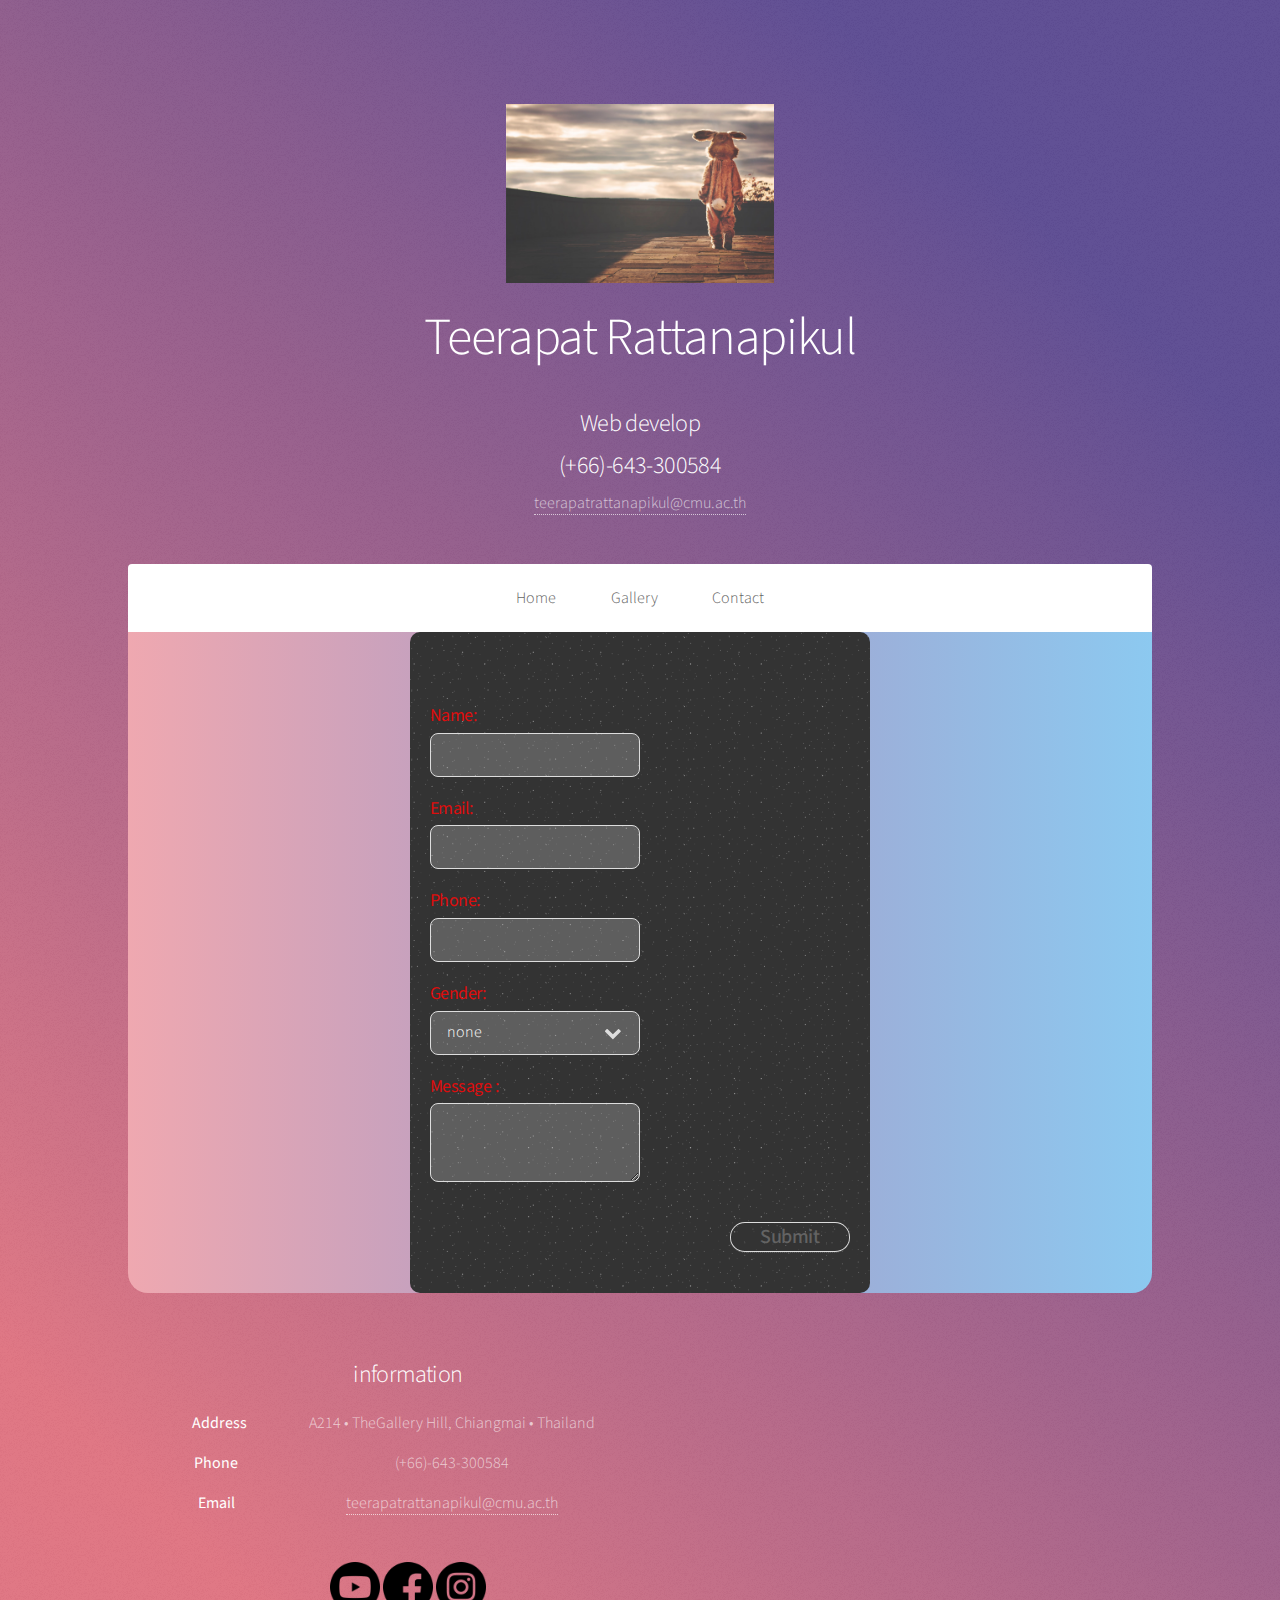
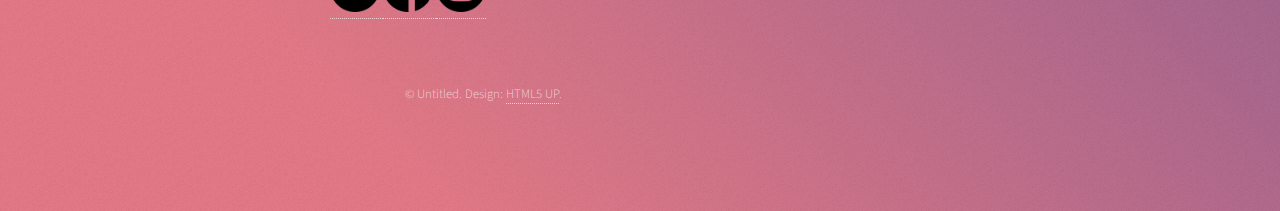
==== contact.html @ c7687464 "web css" ====
<!DOCTYPE HTML>
<!--
	Stellar by HTML5 UP
	html5up.net | @ajlkn
	Free for personal and commercial use under the CCA 3.0 license (html5up.net/license)
-->
<html>

<head>
	<title>Teerapat Rattanapikul</title>
	<meta charset="utf-8" />
	<meta name="viewport" content="width=device-width, initial-scale=1, user-scalable=no" />
	<link rel="stylesheet" href="assets/css/main.css" />
	<noscript>
		<link rel="stylesheet" href="assets/css/noscript.css" /></noscript>

</head>

<body class="is-preload">

	<!-- Wrapper -->
	<div id="wrapper">

		<!-- Header -->
		<header id="header" class="alt">
			<span class="logo"><img src="images/toon.jpg" width="30%" height="30%" alt="" /></span>
			<h1>Teerapat Rattanapikul</h1>
			<h2>Web develop</h2>
			<h2>(+66)-643-300584</h2>
			<a href="#">teerapatrattanapikul@cmu.ac.th</a>
		</header>


		<!-- Nav -->
		<nav id="nav">
			<ul>
				<li><a href="index.html">Home</a></li>
				<li><a href="gallery1.html">Gallery</a></li>
				<li><a href="contact.html">Contact</a></li>
			</ul>
		</nav>

		<!-- Main -->
		<div id="main">
			<h3>
				<form class="myform">
					<div class="formgroup">
						<label>Name: </label>
						<input type="text" id="name">
						<label>Email:</label>
						<input type="text" id="email">
						<label>Phone: </label>
						<input type="text" id="phone">
						<label>Gender: </label>
						<select id="gender">
							<option value="none">none</option>
							<option value="male">male</option>
							<option value="female">female</option>
						</select>
						<label>Message :</label>
						<textarea id="msg"></textarea>
					</div>
				</form>
				<span><a class="button" onclick="myFunction()">Submit</a></span>		
			</h3>
		</div>
		<!-- Footer -->
		<footer id="footer">
			<section>
				<h2>information</h2>
				<dl class="alt">
					<dt>Address</dt>
					<dd>A214 &bull; TheGallery Hill, Chiangmai &bull; Thailand</dd>
					<dt>Phone</dt>
					<dd>(+66)-643-300584</dd>
					<dt>Email</dt>
					<dd><a href="#">teerapatrattanapikul@cmu.ac.th</a></dd>
				</dl>
				<ul class="icons">
					<a href="https://www.youtube.com/channel/UCAECsRshHIzHVq1woI61bJw?view_as=subscriber">
						<img src="images/youtube.png" width="50" height="50">
					</a>
					<a href="https://www.facebook.com/teerapat.rattanapikun">
						<img src="images/facebook.png" width="50" height="50">
					</a>
					<a href="https://www.instagram.com/porteerpat_ss">
						<img src="images/instagram.png" width="50" height="50">
					</a>
				</ul>
			</section>
			<p class="copyright">&copy; Untitled. Design: <a href="https://html5up.net">HTML5 UP</a>.</p>
		</footer>
		<script>
				function myFunction() {
					alert('Thank you for contact us '+ document.getElementById("name").value)
				}
				</script>

	</div>

	<!-- Scripts -->
	<script src="assets/js/jquery.min.js"></script>
	<script src="assets/js/jquery.scrollex.min.js"></script>
	<script src="assets/js/jquery.scrolly.min.js"></script>
	<script src="assets/js/browser.min.js"></script>
	<script src="assets/js/breakpoints.min.js"></script>
	<script src="assets/js/util.js"></script>
	<script src="assets/js/main.js"></script>

</body>

</html>
---- assets/css/main.css ----
/* @import url(font-awesome.min.css); */
@import "https://fonts.googleapis.com/css?family=Source+Sans+Pro:300,400";

/*
	Stellar by HTML5 UP
	html5up.net | @ajlkn
	Free for personal and commercial use under the CCA 3.0 license (html5up.net/license)
*/

html, body, div, span, applet, object,
iframe, h1, h2, h3, h4, h5, h6, p, blockquote,
pre, a, abbr, acronym, address, big, cite,
code, del, dfn, em, img, ins, kbd, q, s, samp,
small, strike, strong, sub, sup, tt, var, b,
u, i, center, dl, dt, dd, ol, ul, li, fieldset,
form, label, legend, table, caption, tbody,
tfoot, thead, tr, th, td, article, aside,
canvas, details, embed, figure, figcaption,
footer, header, hgroup, menu, nav, output, ruby,
section, summary, time, mark, audio, video, {
	margin: 0;
	padding: 0;
	border: 0;
	font-size: 100%;
	font: inherit;
	vertical-align: baseline;}

article, aside, details, figcaption, figure,
footer, header, hgroup, menu, nav, section {
	display: block;}

body {
	line-height: 1;
}

ol, ul {
	list-style: none;
}

blockquote, q {
	quotes: none;
}

	blockquote:before, blockquote:after, q:before, q:after {
		content: '';
		content: none;
	}

table {
	border-collapse: collapse;
	border-spacing: 0;
}

body {
	-webkit-text-size-adjust: none;
}

mark {
	background-color: transparent;
	color: inherit;
}

input::-moz-focus-inner {
	border: 0;
	padding: 0;
}

input, select, textarea {
	-moz-appearance: none;
	-webkit-appearance: none;
	-ms-appearance: none;
	appearance: none;
}

/* Basic */

	@-ms-viewport {
		width: device-width;
	}

	body {
		-ms-overflow-style: scrollbar;
	}

	@media screen and (max-width: 480px) {

		html, body {
			min-width: 320px;
		}

	}

	html {
		box-sizing: border-box;
	}

	*, *:before, *:after {
		box-sizing: inherit;
	}

	body {
		background-color: #935d8c;
		background-image: url("images/overlay.png"), -moz-linear-gradient(45deg, #e37682 15%, #5f4d93 85%);
		background-image: url("images/overlay.png"), -webkit-linear-gradient(45deg, #e37682 15%, #5f4d93 85%);
		background-image: url("images/overlay.png"), -ms-linear-gradient(45deg, #e37682 15%, #5f4d93 85%);
		background-image: url("images/overlay.png"), linear-gradient(45deg, #e37682 15%, #5f4d93 85%);
	
	}

		body.is-preload *, body.is-preload *:before, body.is-preload *:after {
			-moz-animation: none !important;
			-webkit-animation: none !important;
			-ms-animation: none !important;
			animation: none !important;
			-moz-transition: none !important;
			-webkit-transition: none !important;
			-ms-transition: none !important;
			transition: none !important;
		}


/* click */
	#myImg {
	border-radius: 5px;
	cursor: pointer;
	transition: 0.3s;
  	}
  
  	#myImg:hover {opacity: 0.8;}
/*pop up*/
	.popup{
    margin: auto;
    text-align: center
	}	
	.show{
		display: none;
	}
	.show .overlay{	
	position: fixed; 
    padding-top: 100px;
    width: 100%;
	height: 100%;
    background: rgba(0,0,0,0.9);	
	top:0;
	left:0;
	}
	.show .img-show{
		position: fixed; /* Stay in place */
    width: 700px;
    height: 600px;
    background: #FFF;   
    top: 50%;
    left: 50%;
    transform: translate(-50%,-50%);
    overflow: hidden
	}
	.img-show span{
    position: absolute;
    top: 10px;
    right: 10px;
    z-index: 1;
	cursor: pointer;
	}
	.img-show img{
    width: 100%;
    height: 100%;
    position: absolute;
    top: 0;
    left: 0;
	}
/*End style*/

/* Type */

	body {
		background-color: #935d8c;
		color: rgba(255, 255, 255, 0.65);
	}

	body, input, select, textarea {
		font-family: "Source Sans Pro", Helvetica, sans-serif;
		font-size: 17pt;
		font-weight: 300;
		line-height: 1.65;
	}

		@media screen and (max-width: 1680px) {

			body, input, select, textarea {
				font-size: 14pt;
			}

		}

		@media screen and (max-width: 1280px) {

			body, input, select, textarea {
				font-size: 12pt;
			}

		}

		@media screen and (max-width: 360px) {

			body, input, select, textarea {
				font-size: 11pt;
			}

		}

	a {
		-moz-transition: color 0.2s ease, border-bottom 0.2s ease;
		-webkit-transition: color 0.2s ease, border-bottom 0.2s ease;
		-ms-transition: color 0.2s ease, border-bottom 0.2s ease;
		transition: color 0.2s ease, border-bottom 0.2s ease;
		text-decoration: none;
		border-bottom: dotted 1px;
		color: inherit;
	}

		a:hover {
			border-bottom-color: transparent;
		}

	strong, b {
		font-weight: 400;
	}

	em, i {
		font-style: italic;
	}

	p {
		margin: 0 0 2em 0;
	}

		p.content {
			-moz-columns: 20em 2;
			-webkit-columns: 20em 2;
			-ms-columns: 20em 2;
			columns: 20em 2;
			-moz-column-gap: 2em;
			-webkit-column-gap: 2em;
			-ms-column-gap: 2em;
			column-gap: 2em;
			text-align: justify;
		}

	h1, h2, h3, h4, h5, h6 {
		font-weight: 300;
		line-height: 1.5;
		margin: 0 0 0.7em 0;
		letter-spacing: -0.025em;
	}

		h1 a, h2 a, h3 a, h4 a, h5 a, h6 a {
			color: inherit;
			text-decoration: none;
		}

	h1 {
		font-size: 2.5em;
		line-height: 1.2;
	}

	h2 {
		font-size: 1.5em;
	}

	h3 {
		font-size: 1.25em;
	}

	h4 {
		font-size: 1.1em;
	}

	h5 {
		font-size: 0.9em;
	}

	h6 {
		font-size: 0.7em;
	}


	@media screen and (max-width: 736px) {

		h1 {
			font-size: 2em;
		}

	}

	sub {
		font-size: 0.8em;
		position: relative;
		top: 0.5em;
	}

	sup {
		font-size: 0.8em;
		position: relative;
		top: -0.5em;
	}

	blockquote {
		border-left: solid 4px;
		font-style: italic;
		margin: 0 0 2em 0;
		padding: 0.5em 0 0.5em 2em;
	}

	code {
		border-radius: 8px;
		border: solid 1px;
		font-family: "Courier New", monospace;
		font-size: 0.9em;
		margin: 0 0.25em;
		padding: 0.25em 0.65em;
	}

	pre {
		-webkit-overflow-scrolling: touch;
		font-family: "Courier New", monospace;
		font-size: 0.9em;
		margin: 0 0 2em 0;
	}

		pre code {
			display: block;
			line-height: 1.75;
			padding: 1em 1.5em;
			overflow-x: auto;
		}

	hr {
		border: 0;
		border-bottom: solid 1px;
		margin: 2em 0;
	}

		hr.major {
			margin: 3em 0;
		}

	.align-left {
		text-align: left;
	}

	.align-center {
		text-align: center;
	}

	.align-right {
		text-align: right;
	}

	input, select, textarea {
		color: #ffffff;
	}

	a:hover {
		color: #ffffff;
	}

	strong, b {
		color: #ffffff;
	}

	h1, h2, h3, h4, h5, h6 {
		color: #ffffff;
	}

	blockquote {
		border-left-color: rgba(255, 255, 255, 0.35);
	}

	code {
		background: rgba(255, 255, 255, 0.075);
		border-color: rgba(255, 255, 255, 0.35);
	}

	hr {
		border-bottom-color: rgba(255, 255, 255, 0.35);
	}

/* Row */

	.row {
		display: flex;
		flex-wrap: wrap;
		box-sizing: border-box;
		align-items: stretch;
	}

		.row > * {
			box-sizing: border-box;
		}

		.row.gtr-uniform > * > :last-child {
			margin-bottom: 0;
		}

		.row.aln-left {
			justify-content: flex-start;
		}

		.row.aln-center {
			justify-content: center;
		}

		.row.aln-right {
			justify-content: flex-end;
		}

		.row.aln-top {
			align-items: flex-start;
		}

		.row.aln-middle {
			align-items: center;
		}

		.row.aln-bottom {
			align-items: flex-end;
		}

		.row > .imp {
			order: -1;
		}

		.row > .col-1 {
			width: 8.3333333333%;
		}

		.row > .off-1 {
			margin-left: 8.3333333333%;
		}

		.row > .col-2 {
			width: 16.6666666667%;
		}

		.row > .off-2 {
			margin-left: 16.6666666667%;
		}

		.row > .col-3 {
			width: 25%;
		}

		.row > .off-3 {
			margin-left: 25%;
		}

		.row > .col-4 {
			width: 33.3333333333%;
		}

		.row > .off-4 {
			margin-left: 33.3333333333%;
		}

		.row > .col-5 {
			width: 41.6666666667%;
		}

		.row > .off-5 {
			margin-left: 41.6666666667%;
		}

		.row > .col-6 {
			width: 50%;
		}

		.row > .off-6 {
			margin-left: 50%;
		}

		.row > .col-7 {
			width: 58.3333333333%;
		}

		.row > .off-7 {
			margin-left: 58.3333333333%;
		}

		.row > .col-8 {
			width: 66.6666666667%;
		}

		.row > .off-8 {
			margin-left: 66.6666666667%;
		}

		.row > .col-9 {
			width: 75%;
		}

		.row > .off-9 {
			margin-left: 75%;
		}

		.row > .col-10 {
			width: 83.3333333333%;
		}

		.row > .off-10 {
			margin-left: 83.3333333333%;
		}

		.row > .col-11 {
			width: 91.6666666667%;
		}

		.row > .off-11 {
			margin-left: 91.6666666667%;
		}

		.row > .col-12 {
			width: 100%;
		}

		.row > .off-12 {
			margin-left: 100%;
		}

		.row.gtr-0 {
			margin-top: 0;
			margin-left: 0em;
		}

			.row.gtr-0 > * {
				padding: 0 0 0 0em;
			}

			.row.gtr-0.gtr-uniform {
				margin-top: 0em;
			}

				.row.gtr-0.gtr-uniform > * {
					padding-top: 0em;
				}

		.row.gtr-25 {
			margin-top: 0;
			margin-left: -0.375em;
		}

			.row.gtr-25 > * {
				padding: 0 0 0 0.375em;
			}

			.row.gtr-25.gtr-uniform {
				margin-top: -0.375em;
			}

				.row.gtr-25.gtr-uniform > * {
					padding-top: 0.375em;
				}

		.row.gtr-50 {
			margin-top: 0;
			margin-left: -0.75em;
		}

			.row.gtr-50 > * {
				padding: 0 0 0 0.75em;
			}

			.row.gtr-50.gtr-uniform {
				margin-top: -0.75em;
			}

				.row.gtr-50.gtr-uniform > * {
					padding-top: 0.75em;
				}

		.row {
			margin-top: 0;
			margin-left: -1.5em;
		}

			.row > * {
				padding: 0 0 0 1.5em;
			}

			.row.gtr-uniform {
				margin-top: -1.5em;
			}

				.row.gtr-uniform > * {
					padding-top: 1.5em;
				}

		.row.gtr-150 {
			margin-top: 0;
			margin-left: -2.25em;
		}

			.row.gtr-150 > * {
				padding: 0 0 0 2.25em;
			}

			.row.gtr-150.gtr-uniform {
				margin-top: -2.25em;
			}

				.row.gtr-150.gtr-uniform > * {
					padding-top: 2.25em;
				}

		.row.gtr-200 {
			margin-top: 0;
			margin-left: -3em;
		}

			.row.gtr-200 > * {
				padding: 0 0 0 3em;
			}

			.row.gtr-200.gtr-uniform {
				margin-top: -3em;
			}

				.row.gtr-200.gtr-uniform > * {
					padding-top: 3em;
				}

		@media screen and (max-width: 1680px) {

			.row {
				display: flex;
				flex-wrap: wrap;
				box-sizing: border-box;
				align-items: stretch;
			}

				.row > * {
					box-sizing: border-box;
				}

				.row.gtr-uniform > * > :last-child {
					margin-bottom: 0;
				}

				.row.aln-left {
					justify-content: flex-start;
				}

				.row.aln-center {
					justify-content: center;
				}

				.row.aln-right {
					justify-content: flex-end;
				}

				.row.aln-top {
					align-items: flex-start;
				}

				.row.aln-middle {
					align-items: center;
				}

				.row.aln-bottom {
					align-items: flex-end;
				}

				.row > .imp-xlarge {
					order: -1;
				}

				.row > .col-1-xlarge {
					width: 8.3333333333%;
				}

				.row > .off-1-xlarge {
					margin-left: 8.3333333333%;
				}

				.row > .col-2-xlarge {
					width: 16.6666666667%;
				}

				.row > .off-2-xlarge {
					margin-left: 16.6666666667%;
				}

				.row > .col-3-xlarge {
					width: 25%;
				}

				.row > .off-3-xlarge {
					margin-left: 25%;
				}

				.row > .col-4-xlarge {
					width: 33.3333333333%;
				}

				.row > .off-4-xlarge {
					margin-left: 33.3333333333%;
				}

				.row > .col-5-xlarge {
					width: 41.6666666667%;
				}

				.row > .off-5-xlarge {
					margin-left: 41.6666666667%;
				}

				.row > .col-6-xlarge {
					width: 50%;
				}

				.row > .off-6-xlarge {
					margin-left: 50%;
				}

				.row > .col-7-xlarge {
					width: 58.3333333333%;
				}

				.row > .off-7-xlarge {
					margin-left: 58.3333333333%;
				}

				.row > .col-8-xlarge {
					width: 66.6666666667%;
				}

				.row > .off-8-xlarge {
					margin-left: 66.6666666667%;
				}

				.row > .col-9-xlarge {
					width: 75%;
				}

				.row > .off-9-xlarge {
					margin-left: 75%;
				}

				.row > .col-10-xlarge {
					width: 83.3333333333%;
				}

				.row > .off-10-xlarge {
					margin-left: 83.3333333333%;
				}

				.row > .col-11-xlarge {
					width: 91.6666666667%;
				}

				.row > .off-11-xlarge {
					margin-left: 91.6666666667%;
				}

				.row > .col-12-xlarge {
					width: 100%;
				}

				.row > .off-12-xlarge {
					margin-left: 100%;
				}

				.row.gtr-0 {
					margin-top: 0;
					margin-left: 0em;
				}

					.row.gtr-0 > * {
						padding: 0 0 0 0em;
					}

					.row.gtr-0.gtr-uniform {
						margin-top: 0em;
					}

						.row.gtr-0.gtr-uniform > * {
							padding-top: 0em;
						}

				.row.gtr-25 {
					margin-top: 0;
					margin-left: -0.375em;
				}

					.row.gtr-25 > * {
						padding: 0 0 0 0.375em;
					}

					.row.gtr-25.gtr-uniform {
						margin-top: -0.375em;
					}

						.row.gtr-25.gtr-uniform > * {
							padding-top: 0.375em;
						}

				.row.gtr-50 {
					margin-top: 0;
					margin-left: -0.75em;
				}

					.row.gtr-50 > * {
						padding: 0 0 0 0.75em;
					}

					.row.gtr-50.gtr-uniform {
						margin-top: -0.75em;
					}

						.row.gtr-50.gtr-uniform > * {
							padding-top: 0.75em;
						}

				.row {
					margin-top: 0;
					margin-left: -1.5em;
				}

					.row > * {
						padding: 0 0 0 1.5em;
					}

					.row.gtr-uniform {
						margin-top: -1.5em;
					}

						.row.gtr-uniform > * {
							padding-top: 1.5em;
						}

				.row.gtr-150 {
					margin-top: 0;
					margin-left: -2.25em;
				}

					.row.gtr-150 > * {
						padding: 0 0 0 2.25em;
					}

					.row.gtr-150.gtr-uniform {
						margin-top: -2.25em;
					}

						.row.gtr-150.gtr-uniform > * {
							padding-top: 2.25em;
						}

				.row.gtr-200 {
					margin-top: 0;
					margin-left: -3em;
				}

					.row.gtr-200 > * {
						padding: 0 0 0 3em;
					}

					.row.gtr-200.gtr-uniform {
						margin-top: -3em;
					}

						.row.gtr-200.gtr-uniform > * {
							padding-top: 3em;
						}

		}

		@media screen and (max-width: 1280px) {

			.row {
				display: flex;
				flex-wrap: wrap;
				box-sizing: border-box;
				align-items: stretch;
			}

				.row > * {
					box-sizing: border-box;
				}

				.row.gtr-uniform > * > :last-child {
					margin-bottom: 0;
				}

				.row.aln-left {
					justify-content: flex-start;
				}

				.row.aln-center {
					justify-content: center;
				}

				.row.aln-right {
					justify-content: flex-end;
				}

				.row.aln-top {
					align-items: flex-start;
				}

				.row.aln-middle {
					align-items: center;
				}

				.row.aln-bottom {
					align-items: flex-end;
				}

				.row > .imp-large {
					order: -1;
				}

				.row > .col-1-large {
					width: 8.3333333333%;
				}

				.row > .off-1-large {
					margin-left: 8.3333333333%;
				}

				.row > .col-2-large {
					width: 16.6666666667%;
				}

				.row > .off-2-large {
					margin-left: 16.6666666667%;
				}

				.row > .col-3-large {
					width: 25%;
				}

				.row > .off-3-large {
					margin-left: 25%;
				}

				.row > .col-4-large {
					width: 33.3333333333%;
				}

				.row > .off-4-large {
					margin-left: 33.3333333333%;
				}

				.row > .col-5-large {
					width: 41.6666666667%;
				}

				.row > .off-5-large {
					margin-left: 41.6666666667%;
				}

				.row > .col-6-large {
					width: 50%;
				}

				.row > .off-6-large {
					margin-left: 50%;
				}

				.row > .col-7-large {
					width: 58.3333333333%;
				}

				.row > .off-7-large {
					margin-left: 58.3333333333%;
				}

				.row > .col-8-large {
					width: 66.6666666667%;
				}

				.row > .off-8-large {
					margin-left: 66.6666666667%;
				}

				.row > .col-9-large {
					width: 75%;
				}

				.row > .off-9-large {
					margin-left: 75%;
				}

				.row > .col-10-large {
					width: 83.3333333333%;
				}

				.row > .off-10-large {
					margin-left: 83.3333333333%;
				}

				.row > .col-11-large {
					width: 91.6666666667%;
				}

				.row > .off-11-large {
					margin-left: 91.6666666667%;
				}

				.row > .col-12-large {
					width: 100%;
				}

				.row > .off-12-large {
					margin-left: 100%;
				}

				.row.gtr-0 {
					margin-top: 0;
					margin-left: 0em;
				}

					.row.gtr-0 > * {
						padding: 0 0 0 0em;
					}

					.row.gtr-0.gtr-uniform {
						margin-top: 0em;
					}

						.row.gtr-0.gtr-uniform > * {
							padding-top: 0em;
						}

				.row.gtr-25 {
					margin-top: 0;
					margin-left: -0.375em;
				}

					.row.gtr-25 > * {
						padding: 0 0 0 0.375em;
					}

					.row.gtr-25.gtr-uniform {
						margin-top: -0.375em;
					}

						.row.gtr-25.gtr-uniform > * {
							padding-top: 0.375em;
						}

				.row.gtr-50 {
					margin-top: 0;
					margin-left: -0.75em;
				}

					.row.gtr-50 > * {
						padding: 0 0 0 0.75em;
					}

					.row.gtr-50.gtr-uniform {
						margin-top: -0.75em;
					}

						.row.gtr-50.gtr-uniform > * {
							padding-top: 0.75em;
						}

				.row {
					margin-top: 0;
					margin-left: -1.5em;
				}

					.row > * {
						padding: 0 0 0 1.5em;
					}

					.row.gtr-uniform {
						margin-top: -1.5em;
					}

						.row.gtr-uniform > * {
							padding-top: 1.5em;
						}

				.row.gtr-150 {
					margin-top: 0;
					margin-left: -2.25em;
				}

					.row.gtr-150 > * {
						padding: 0 0 0 2.25em;
					}

					.row.gtr-150.gtr-uniform {
						margin-top: -2.25em;
					}

						.row.gtr-150.gtr-uniform > * {
							padding-top: 2.25em;
						}

				.row.gtr-200 {
					margin-top: 0;
					margin-left: -3em;
				}

					.row.gtr-200 > * {
						padding: 0 0 0 3em;
					}

					.row.gtr-200.gtr-uniform {
						margin-top: -3em;
					}

						.row.gtr-200.gtr-uniform > * {
							padding-top: 3em;
						}

		}

		@media screen and (max-width: 980px) {

			.row {
				display: flex;
				flex-wrap: wrap;
				box-sizing: border-box;
				align-items: stretch;
			}

				.row > * {
					box-sizing: border-box;
				}

				.row.gtr-uniform > * > :last-child {
					margin-bottom: 0;
				}

				.row.aln-left {
					justify-content: flex-start;
				}

				.row.aln-center {
					justify-content: center;
				}

				.row.aln-right {
					justify-content: flex-end;
				}

				.row.aln-top {
					align-items: flex-start;
				}

				.row.aln-middle {
					align-items: center;
				}

				.row.aln-bottom {
					align-items: flex-end;
				}

				.row > .imp-medium {
					order: -1;
				}

				.row > .col-1-medium {
					width: 8.3333333333%;
				}

				.row > .off-1-medium {
					margin-left: 8.3333333333%;
				}

				.row > .col-2-medium {
					width: 16.6666666667%;
				}

				.row > .off-2-medium {
					margin-left: 16.6666666667%;
				}

				.row > .col-3-medium {
					width: 25%;
				}

				.row > .off-3-medium {
					margin-left: 25%;
				}

				.row > .col-4-medium {
					width: 33.3333333333%;
				}

				.row > .off-4-medium {
					margin-left: 33.3333333333%;
				}

				.row > .col-5-medium {
					width: 41.6666666667%;
				}

				.row > .off-5-medium {
					margin-left: 41.6666666667%;
				}

				.row > .col-6-medium {
					width: 50%;
				}

				.row > .off-6-medium {
					margin-left: 50%;
				}

				.row > .col-7-medium {
					width: 58.3333333333%;
				}

				.row > .off-7-medium {
					margin-left: 58.3333333333%;
				}

				.row > .col-8-medium {
					width: 66.6666666667%;
				}

				.row > .off-8-medium {
					margin-left: 66.6666666667%;
				}

				.row > .col-9-medium {
					width: 75%;
				}

				.row > .off-9-medium {
					margin-left: 75%;
				}

				.row > .col-10-medium {
					width: 83.3333333333%;
				}

				.row > .off-10-medium {
					margin-left: 83.3333333333%;
				}

				.row > .col-11-medium {
					width: 91.6666666667%;
				}

				.row > .off-11-medium {
					margin-left: 91.6666666667%;
				}

				.row > .col-12-medium {
					width: 100%;
				}

				.row > .off-12-medium {
					margin-left: 100%;
				}

				.row.gtr-0 {
					margin-top: 0;
					margin-left: 0em;
				}

					.row.gtr-0 > * {
						padding: 0 0 0 0em;
					}

					.row.gtr-0.gtr-uniform {
						margin-top: 0em;
					}

						.row.gtr-0.gtr-uniform > * {
							padding-top: 0em;
						}

				.row.gtr-25 {
					margin-top: 0;
					margin-left: -0.375em;
				}

					.row.gtr-25 > * {
						padding: 0 0 0 0.375em;
					}

					.row.gtr-25.gtr-uniform {
						margin-top: -0.375em;
					}

						.row.gtr-25.gtr-uniform > * {
							padding-top: 0.375em;
						}

				.row.gtr-50 {
					margin-top: 0;
					margin-left: -0.75em;
				}

					.row.gtr-50 > * {
						padding: 0 0 0 0.75em;
					}

					.row.gtr-50.gtr-uniform {
						margin-top: -0.75em;
					}

						.row.gtr-50.gtr-uniform > * {
							padding-top: 0.75em;
						}

				.row {
					margin-top: 0;
					margin-left: -1.5em;
				}

					.row > * {
						padding: 0 0 0 1.5em;
					}

					.row.gtr-uniform {
						margin-top: -1.5em;
					}

						.row.gtr-uniform > * {
							padding-top: 1.5em;
						}

				.row.gtr-150 {
					margin-top: 0;
					margin-left: -2.25em;
				}

					.row.gtr-150 > * {
						padding: 0 0 0 2.25em;
					}

					.row.gtr-150.gtr-uniform {
						margin-top: -2.25em;
					}

						.row.gtr-150.gtr-uniform > * {
							padding-top: 2.25em;
						}

				.row.gtr-200 {
					margin-top: 0;
					margin-left: -3em;
				}

					.row.gtr-200 > * {
						padding: 0 0 0 3em;
					}

					.row.gtr-200.gtr-uniform {
						margin-top: -3em;
					}

						.row.gtr-200.gtr-uniform > * {
							padding-top: 3em;
						}

		}

		@media screen and (max-width: 736px) {

			.row {
				display: flex;
				flex-wrap: wrap;
				box-sizing: border-box;
				align-items: stretch;
			}

				.row > * {
					box-sizing: border-box;
				}

				.row.gtr-uniform > * > :last-child {
					margin-bottom: 0;
				}

				.row.aln-left {
					justify-content: flex-start;
				}

				.row.aln-center {
					justify-content: center;
				}

				.row.aln-right {
					justify-content: flex-end;
				}

				.row.aln-top {
					align-items: flex-start;
				}

				.row.aln-middle {
					align-items: center;
				}

				.row.aln-bottom {
					align-items: flex-end;
				}

				.row > .imp-small {
					order: -1;
				}

				.row > .col-1-small {
					width: 8.3333333333%;
				}

				.row > .off-1-small {
					margin-left: 8.3333333333%;
				}

				.row > .col-2-small {
					width: 16.6666666667%;
				}

				.row > .off-2-small {
					margin-left: 16.6666666667%;
				}

				.row > .col-3-small {
					width: 25%;
				}

				.row > .off-3-small {
					margin-left: 25%;
				}

				.row > .col-4-small {
					width: 33.3333333333%;
				}

				.row > .off-4-small {
					margin-left: 33.3333333333%;
				}

				.row > .col-5-small {
					width: 41.6666666667%;
				}

				.row > .off-5-small {
					margin-left: 41.6666666667%;
				}

				.row > .col-6-small {
					width: 50%;
				}

				.row > .off-6-small {
					margin-left: 50%;
				}

				.row > .col-7-small {
					width: 58.3333333333%;
				}

				.row > .off-7-small {
					margin-left: 58.3333333333%;
				}

				.row > .col-8-small {
					width: 66.6666666667%;
				}

				.row > .off-8-small {
					margin-left: 66.6666666667%;
				}

				.row > .col-9-small {
					width: 75%;
				}

				.row > .off-9-small {
					margin-left: 75%;
				}

				.row > .col-10-small {
					width: 83.3333333333%;
				}

				.row > .off-10-small {
					margin-left: 83.3333333333%;
				}

				.row > .col-11-small {
					width: 91.6666666667%;
				}

				.row > .off-11-small {
					margin-left: 91.6666666667%;
				}

				.row > .col-12-small {
					width: 100%;
				}

				.row > .off-12-small {
					margin-left: 100%;
				}

				.row.gtr-0 {
					margin-top: 0;
					margin-left: 0em;
				}

					.row.gtr-0 > * {
						padding: 0 0 0 0em;
					}

					.row.gtr-0.gtr-uniform {
						margin-top: 0em;
					}

						.row.gtr-0.gtr-uniform > * {
							padding-top: 0em;
						}

				.row.gtr-25 {
					margin-top: 0;
					margin-left: -0.25em;
				}

					.row.gtr-25 > * {
						padding: 0 0 0 0.25em;
					}

					.row.gtr-25.gtr-uniform {
						margin-top: -0.25em;
					}

						.row.gtr-25.gtr-uniform > * {
							padding-top: 0.25em;
						}

				.row.gtr-50 {
					margin-top: 0;
					margin-left: -0.5em;
				}

					.row.gtr-50 > * {
						padding: 0 0 0 0.5em;
					}

					.row.gtr-50.gtr-uniform {
						margin-top: -0.5em;
					}

						.row.gtr-50.gtr-uniform > * {
							padding-top: 0.5em;
						}

				.row {
					margin-top: 0;
					margin-left: -1em;
				}

					.row > * {
						padding: 0 0 0 1em;
					}

					.row.gtr-uniform {
						margin-top: -1em;
					}

						.row.gtr-uniform > * {
							padding-top: 1em;
						}

				.row.gtr-150 {
					margin-top: 0;
					margin-left: -1.5em;
				}

					.row.gtr-150 > * {
						padding: 0 0 0 1.5em;
					}

					.row.gtr-150.gtr-uniform {
						margin-top: -1.5em;
					}

						.row.gtr-150.gtr-uniform > * {
							padding-top: 1.5em;
						}

				.row.gtr-200 {
					margin-top: 0;
					margin-left: -2em;
				}

					.row.gtr-200 > * {
						padding: 0 0 0 2em;
					}

					.row.gtr-200.gtr-uniform {
						margin-top: -2em;
					}

						.row.gtr-200.gtr-uniform > * {
							padding-top: 2em;
						}

		}

		@media screen and (max-width: 480px) {

			.row {
				display: flex;
				flex-wrap: wrap;
				box-sizing: border-box;
				align-items: stretch;
			}

				.row > * {
					box-sizing: border-box;
				}

				.row.gtr-uniform > * > :last-child {
					margin-bottom: 0;
				}

				.row.aln-left {
					justify-content: flex-start;
				}

				.row.aln-center {
					justify-content: center;
				}

				.row.aln-right {
					justify-content: flex-end;
				}

				.row.aln-top {
					align-items: flex-start;
				}

				.row.aln-middle {
					align-items: center;
				}

				.row.aln-bottom {
					align-items: flex-end;
				}

				.row > .imp-xsmall {
					order: -1;
				}

				.row > .col-1-xsmall {
					width: 8.3333333333%;
				}

				.row > .off-1-xsmall {
					margin-left: 8.3333333333%;
				}

				.row > .col-2-xsmall {
					width: 16.6666666667%;
				}

				.row > .off-2-xsmall {
					margin-left: 16.6666666667%;
				}

				.row > .col-3-xsmall {
					width: 25%;
				}

				.row > .off-3-xsmall {
					margin-left: 25%;
				}

				.row > .col-4-xsmall {
					width: 33.3333333333%;
				}

				.row > .off-4-xsmall {
					margin-left: 33.3333333333%;
				}

				.row > .col-5-xsmall {
					width: 41.6666666667%;
				}

				.row > .off-5-xsmall {
					margin-left: 41.6666666667%;
				}

				.row > .col-6-xsmall {
					width: 50%;
				}

				.row > .off-6-xsmall {
					margin-left: 50%;
				}

				.row > .col-7-xsmall {
					width: 58.3333333333%;
				}

				.row > .off-7-xsmall {
					margin-left: 58.3333333333%;
				}

				.row > .col-8-xsmall {
					width: 66.6666666667%;
				}

				.row > .off-8-xsmall {
					margin-left: 66.6666666667%;
				}

				.row > .col-9-xsmall {
					width: 75%;
				}

				.row > .off-9-xsmall {
					margin-left: 75%;
				}

				.row > .col-10-xsmall {
					width: 83.3333333333%;
				}

				.row > .off-10-xsmall {
					margin-left: 83.3333333333%;
				}

				.row > .col-11-xsmall {
					width: 91.6666666667%;
				}

				.row > .off-11-xsmall {
					margin-left: 91.6666666667%;
				}

				.row > .col-12-xsmall {
					width: 100%;
				}

				.row > .off-12-xsmall {
					margin-left: 100%;
				}

				.row.gtr-0 {
					margin-top: 0;
					margin-left: 0em;
				}

					.row.gtr-0 > * {
						padding: 0 0 0 0em;
					}

					.row.gtr-0.gtr-uniform {
						margin-top: 0em;
					}

						.row.gtr-0.gtr-uniform > * {
							padding-top: 0em;
						}

				.row.gtr-25 {
					margin-top: 0;
					margin-left: -0.3125em;
				}

					.row.gtr-25 > * {
						padding: 0 0 0 0.3125em;
					}

					.row.gtr-25.gtr-uniform {
						margin-top: -0.3125em;
					}

						.row.gtr-25.gtr-uniform > * {
							padding-top: 0.3125em;
						}

				.row.gtr-50 {
					margin-top: 0;
					margin-left: -0.625em;
				}

					.row.gtr-50 > * {
						padding: 0 0 0 0.625em;
					}

					.row.gtr-50.gtr-uniform {
						margin-top: -0.625em;
					}

						.row.gtr-50.gtr-uniform > * {
							padding-top: 0.625em;
						}

				.row {
					margin-top: 0;
					margin-left: -1.25em;
				}

					.row > * {
						padding: 0 0 0 1.25em;
					}

					.row.gtr-uniform {
						margin-top: -1.25em;
					}

						.row.gtr-uniform > * {
							padding-top: 1.25em;
						}

				.row.gtr-150 {
					margin-top: 0;
					margin-left: -1.875em;
				}

					.row.gtr-150 > * {
						padding: 0 0 0 1.875em;
					}

					.row.gtr-150.gtr-uniform {
						margin-top: -1.875em;
					}

						.row.gtr-150.gtr-uniform > * {
							padding-top: 1.875em;
						}

				.row.gtr-200 {
					margin-top: 0;
					margin-left: -2.5em;
				}

					.row.gtr-200 > * {
						padding: 0 0 0 2.5em;
					}

					.row.gtr-200.gtr-uniform {
						margin-top: -2.5em;
					}

						.row.gtr-200.gtr-uniform > * {
							padding-top: 2.5em;
						}

		}

/* Box */

	.box {
		border-radius: 8px;
		border: solid;
		margin-bottom: 2em;
		padding: 1.5em;
	}

		.box > :last-child,
		.box > :last-child > :last-child,
		.box > :last-child > :last-child > :last-child {
			margin-bottom: 0;
		}

		.box.alt {
			border: 0;
			border-radius: 0;
			padding: 0;
		}

	.box {
		border-color: rgba(255, 255, 255, 0.35);
	}

/* Button */

	input[type="submit"],
	input[type="reset"],
	input[type="button"],
	button,
	.button {
		-moz-appearance: none;
		-webkit-appearance: none;
		-ms-appearance: none;
		appearance: none;
		-moz-transition: background-color 0.2s ease-in-out, color 0.2s ease-in-out;
		-webkit-transition: background-color 0.2s ease-in-out, color 0.2s ease-in-out;
		-ms-transition: background-color 0.2s ease-in-out, color 0.2s ease-in-out;
		transition: background-color 0.2s ease-in-out, color 0.2s ease-in-out;
		border-radius: 15px;
		cursor: pointer;
		display: inline-block;
		font-weight: 500;
		height: auto;
		line-height: auto;
		min-width: 6em;
		padding: auto;
		text-align: center;
		text-decoration: none;
		white-space: nowrap;
		margin-left:320px;
		margin-bottom: 40px;
	}


		input[type="submit"].icon,
		input[type="reset"].icon,
		input[type="button"].icon,
		button.icon,
		.button.icon {
			padding-left: 1.35em;
		}

			input[type="submit"].icon:before,
			input[type="reset"].icon:before,
			input[type="button"].icon:before,
			button.icon:before,
			.button.icon:before {
				margin-right: 0.5em;
			}

		input[type="submit"].fit,
		input[type="reset"].fit,
		input[type="button"].fit,
		button.fit,
		.button.fit {
			width: 100%;
		}

		input[type="submit"].small,
		input[type="reset"].small,
		input[type="button"].small,
		button.small,
		.button.small {
			font-size: 0.8em;
		}

		input[type="submit"].large,
		input[type="reset"].large,
		input[type="button"].large,
		button.large,
		.button.large {
			font-size: 1.35em;
		}

		input[type="submit"].disabled, input[type="submit"]:disabled,
		input[type="reset"].disabled,
		input[type="reset"]:disabled,
		input[type="button"].disabled,
		input[type="button"]:disabled,
		button.disabled,
		button:disabled,
		.button.disabled,
		.button:disabled {
			pointer-events: none;
			opacity: 0.25;
		}

		@media screen and (max-width: 736px) {

			input[type="submit"],
			input[type="reset"],
			input[type="button"],
			button,
			.button {
				min-width: 0;
			}

		}

	input[type="submit"],
	input[type="reset"],
	input[type="button"],
	button,
	.button {
		background-color: transparent;
		box-shadow: inset 0 0 0 1px rgba(255, 255, 255, 0.35);
		color: #ffffff !important;
	}

		input[type="submit"]:hover,
		input[type="reset"]:hover,
		input[type="button"]:hover,
		button:hover,
		.button:hover {
			background-color: rgba(255, 255, 255, 0.075);
		}

		input[type="submit"]:active,
		input[type="reset"]:active,
		input[type="button"]:active,
		button:active,
		.button:active {
			background-color: rgba(255, 255, 255, 0.2);
		}

		input[type="submit"].icon:before,
		input[type="reset"].icon:before,
		input[type="button"].icon:before,
		button.icon:before,
		.button.icon:before {
			color: rgba(255, 255, 255, 0.5);
		}

		input[type="submit"].primary,
		input[type="reset"].primary,
		input[type="button"].primary,
		button.primary,
		.button.primary {
			background-color: #8cc9f0;
			color: #ffffff !important;
			box-shadow: none;
		}

			input[type="submit"].primary:hover,
			input[type="reset"].primary:hover,
			input[type="button"].primary:hover,
			button.primary:hover,
			.button.primary:hover {
				background-color: #9acff2;
			}

			input[type="submit"].primary:active,
			input[type="reset"].primary:active,
			input[type="button"].primary:active,
			button.primary:active,
			.button.primary:active {
				background-color: #7ec3ee;
			}

			input[type="submit"].primary.icon:before,
			input[type="reset"].primary.icon:before,
			input[type="button"].primary.icon:before,
			button.primary.icon:before,
			.button.primary.icon:before {
				color: #ffffff !important;
			}

/* Form */

	form {
		margin:20px;
	}

	.myform{
		padding-bottom: 20px;		
		
	}

	.myform .formgroup{	
		
	}

	label {
		display: block;
		font-size: 0.9em;
		font-weight: 400;
		margin: 0 0 0.2em 0;
		margin-top:1em;
	}

	input[type="text"],
	input[type="password"],
	input[type="email"],
	select,
	textarea {
		-moz-appearance: none;
		-webkit-appearance: none;
		-ms-appearance: none;
		appearance: none;
		border-radius: 8px;
		border: solid 1px;
		color: rgb(226, 104, 120);
		display: block;
		outline: 0;
		padding: 0 1em;
		text-decoration: none;
		width: 50%;
	}

		input[type="text"]:invalid,
		input[type="password"]:invalid,
		input[type="email"]:invalid,
		select:invalid,
		textarea:invalid {
			box-shadow: none;		
		}

	select {
		background-size: 1.25rem;
		background-repeat: no-repeat;
		background-position: calc(100% - 1rem) center;
		height: 2.75em;
		padding-right: 2.75em;
		text-overflow: ellipsis;
	}

		select:focus::-ms-value {
			background-color: transparent;
		}

		select::-ms-expand {
			display: none;
		}

	input[type="text"],
	input[type="password"],
	input[type="email"],
	select {
		height: 2.75em;
	}

	textarea {
		padding: 0.75em 1em;
	}

	input[type="checkbox"],
	input[type="radio"] {
		-moz-appearance: none;
		-webkit-appearance: none;
		-ms-appearance: none;
		appearance: none;
		display: block;
		float: left;
		margin-right: -2em;
		opacity: 0;
		width: 1em;
		z-index: -1;
	}

		input[type="checkbox"] + label,
		input[type="radio"] + label {
			text-decoration: none;
			cursor: pointer;
			display: inline-block;
			font-size: 1em;
			font-weight: 300;
			padding-left: 2.4em;
			padding-right: 0.75em;
			position: relative;
		}

			input[type="checkbox"] + label:before,
			input[type="radio"] + label:before {
				-moz-osx-font-smoothing: grayscale;
				-webkit-font-smoothing: antialiased;
				font-family: FontAwesome;
				font-style: normal;
				font-weight: normal;
				text-transform: none !important;
			}

			input[type="checkbox"] + label:before,
			input[type="radio"] + label:before {
				border-radius: 8px;
				border: solid 1px;
				content: '';
				display: inline-block;
				height: 1.65em;
				left: 0;
				line-height: 1.58125em;
				position: absolute;
				text-align: center;
				top: 0;
				width: 1.65em;
			}

		input[type="checkbox"]:checked + label:before,
		input[type="radio"]:checked + label:before {
			content: '\f00c';
		}

	input[type="checkbox"] + label:before {
		background-color: blue;
		border-radius: 8px;
	}

	input[type="radio"] + label:before {
		border-radius: 100%;
	}

	::-webkit-input-placeholder {
		opacity: 1.0;
	}

	:-moz-placeholder {
		opacity: 1.0;
	}

	::-moz-placeholder {
		opacity: 1.0;
	}

	:-ms-input-placeholder {
		opacity: 1.0;
	}

	label {
		color: #ffffff;
	}

	input[type="text"],
	input[type="password"],
	input[type="email"],
	select,
	textarea {
		background-color: rgba(255, 255, 255, 0.075);
		border-color: rgba(255, 255, 255, 0.35);
	}

		input[type="text"]:focus,
		input[type="password"]:focus,
		input[type="email"]:focus,
		select:focus,
		textarea:focus {
			border-color: #8cc9f0;
			box-shadow: 0 0 0 1px #8cc9f0;
		}

	select {
		background-image: url("data:image/svg+xml;charset=utf8,%3Csvg xmlns='http://www.w3.org/2000/svg' width='40' height='40' preserveAspectRatio='none' viewBox='0 0 40 40'%3E%3Cpath d='M9.4,12.3l10.4,10.4l10.4-10.4c0.2-0.2,0.5-0.4,0.9-0.4c0.3,0,0.6,0.1,0.9,0.4l3.3,3.3c0.2,0.2,0.4,0.5,0.4,0.9 c0,0.4-0.1,0.6-0.4,0.9L20.7,31.9c-0.2,0.2-0.5,0.4-0.9,0.4c-0.3,0-0.6-0.1-0.9-0.4L4.3,17.3c-0.2-0.2-0.4-0.5-0.4-0.9 c0-0.4,0.1-0.6,0.4-0.9l3.3-3.3c0.2-0.2,0.5-0.4,0.9-0.4S9.1,12.1,9.4,12.3z' fill='rgba(255, 255, 255, 0.35)' /%3E%3C/svg%3E");
	}

		select option {
			color: #ffffff;
			background: #935d8c;
		}

	input[type="checkbox"] + label,
	input[type="radio"] + label {
		color: rgba(255, 255, 255, 0.65);
	}

		input[type="checkbox"] + label:before,
		input[type="radio"] + label:before {
			background: rgba(255, 255, 255, 0.075);
			border-color: rgba(255, 255, 255, 0.35);
		}

	input[type="checkbox"]:checked + label:before,
	input[type="radio"]:checked + label:before {
		background-color: #ffffff;
		border-color: #ffffff;
		color: #935d8c;
	}

	input[type="checkbox"]:focus + label:before,
	input[type="radio"]:focus + label:before {
		border-color: #8cc9f0;
		box-shadow: 0 0 0 1px #8cc9f0;
	}

	::-webkit-input-placeholder {
		color: rgba(255, 255, 255, 0.5) !important;
	}

	:-moz-placeholder {
		color: rgba(255, 255, 255, 0.5) !important;
	}

	::-moz-placeholder {
		color: rgba(255, 255, 255, 0.5) !important;
	}

	:-ms-input-placeholder {
		color: rgba(255, 255, 255, 0.5) !important;
	}

	.formerize-placeholder {
		color: rgba(255, 255, 255, 0.5) !important;
	}

/* Icon */

	.icon {
		text-decoration: none;
		-moz-transition: background-color 0.2s ease-in-out, color 0.2s ease-in-out;
		-webkit-transition: background-color 0.2s ease-in-out, color 0.2s ease-in-out;
		-ms-transition: background-color 0.2s ease-in-out, color 0.2s ease-in-out;
		transition: background-color 0.2s ease-in-out, color 0.2s ease-in-out;
		border-bottom: none;
		position: relative;
	}

		.icon:before {
			-moz-osx-font-smoothing: grayscale;
			-webkit-font-smoothing: antialiased;
			font-family: FontAwesome;
			font-style: normal;
			font-weight: normal;
			text-transform: none !important;
		}

		.icon > .label {
			display: none;
		}

		.icon.major {
			border: solid 1px;
			display: inline-block;
			border-radius: 100%;
			padding: 0.65em;
			margin: 0 0 2em 0;
			cursor: default;
		}

			.icon.major:before {
				display: inline-block;
				font-size: 6.25rem;
				width: 2.25em;
				height: 2.25em;
				line-height: 2.2em;
				border-radius: 100%;
				border: solid 1px;
				text-align: center;
			}

		.icon.alt {
			display: inline-block;
			border: solid 1px;
			border-radius: 100%;
		}

			.icon.alt:before {
				display: block;
				font-size: 1.25em;
				width: 2em;
				height: 2em;
				text-align: center;
				line-height: 2em;
			}

		.icon.style1 {
			color: #efa8b0;
		}

		.icon.style2 {
			color: #c79cc8;
		}

		.icon.style3 {
			color: #a89cc8;
		}

		.icon.style4 {
			color: #9bb2e1;
		}

		.icon.style5 {
			color: #8cc9f0;
		}

		@media screen and (max-width: 1680px) {

			.icon.major:before {
				font-size: 5.5rem;
			}

		}

		@media screen and (max-width: 1280px) {

			.icon.major:before {
				font-size: 4.75rem;
			}

		}

		@media screen and (max-width: 736px) {

			.icon.major {
				margin: 0 0 1.5em 0;
				padding: 0.35em;
			}

				.icon.major:before {
					font-size: 3.5rem;
				}

		}

	.icon.major {
		border-color: rgba(255, 255, 255, 0.35);
	}

		.icon.major:before {
			border-color: rgba(255, 255, 255, 0.35);
		}

	.icon.alt {
		border-color: rgba(255, 255, 255, 0.35);
		color: #ffffff;
	}

		.icon.alt:hover {
			background-color: rgba(255, 255, 255, 0.075);
		}

		.icon.alt:active {
			background-color: rgba(255, 255, 255, 0.2);
		}

/* Image */

	.image {
		border-radius: 8px;
		border: 0;
		display: inline-block;
		position: relative;
	}

		.image img {
			border-radius: 8px;
			display: block;
		}

		.image.left, .image.right {
			max-width: 40%;
		}

			.image.left img, .image.right img {
				width: 100%;
			}

		.image.left {
			float: left;
			margin: 0 1.5em 1em 0;
			top: 0.25em;
		}

		.image.right {
			float: right;
			margin: 0 0 1em 1.5em;
			top: 0.25em;
		}

		.image.fit {
			display: block;
			margin: 0 0 2em 0;
			width: 100%;
		}

			.image.fit img {
				width: 100%;
			}

		.image.main {
			display: block;
			margin: 0 0 3em 0;
			width: 100%;
		}

			.image.main img {
				width: 100%;
			}

/* List */

	ol {
		list-style: decimal;
		margin: 0 0 2em 0;
		padding-left: 1.25em;
	}

		ol li {
			padding-left: 0.25em;
		}

	ul {
		list-style: disc;
		margin: 0 0 2em 0;
		padding-left: 1em;
	}

		ul li {
			padding-left: 0.5em;
		}

		ul.alt {
			list-style: none;
			padding-left: 0;
		}

			ul.alt li {
				border-top: solid 1px;
				padding: 0.5em 0;
			}

				ul.alt li:first-child {
					border-top: 0;
					padding-top: 0;
				}

	dl {
		margin: 0 0 2em 0;
	}

		dl dt {
			display: block;
			font-weight: 400;
			margin: 0 0 1em 0;
		}

		dl dd {
			margin-left: 2em;
		}

		dl.alt dt {
			display: block;
			width: 3em;
			margin: 0;
			clear: left;
			float: left;
		}

		dl.alt dd {
			margin: 0 0 0.85em 5.5em;
		}

		dl.alt:after {
			content: '';
			display: block;
			clear: both;
		}

	ul.alt li {
		border-top-color: rgba(255, 255, 255, 0.35);
	}

	dl dt {
		color: #ffffff;
	}

/* Actions */

	ul.actions {
		display: -moz-flex;
		display: -webkit-flex;
		display: -ms-flex;
		display: flex;
		cursor: default;
		list-style: none;
		margin-left: -1em;
		padding-left: 0;
	}

		ul.actions li {
			padding: 0 0 0 1em;
			vertical-align: middle;
		}

		ul.actions.special {
			-moz-justify-content: center;
			-webkit-justify-content: center;
			-ms-justify-content: center;
			justify-content: center;
			width: 100%;
			margin-left: 0;
		}

			ul.actions.special li:first-child {
				padding-left: 0;
			}

		ul.actions.stacked {
			-moz-flex-direction: column;
			-webkit-flex-direction: column;
			-ms-flex-direction: column;
			flex-direction: column;
			margin-left: 0;
		}

			ul.actions.stacked li {
				padding: 1.3em 0 0 0;
			}

				ul.actions.stacked li:first-child {
					padding-top: 0;
				}

		ul.actions.fit {
			width: calc(100% + 1em);
		}

			ul.actions.fit li {
				-moz-flex-grow: 1;
				-webkit-flex-grow: 1;
				-ms-flex-grow: 1;
				flex-grow: 1;
				-moz-flex-shrink: 1;
				-webkit-flex-shrink: 1;
				-ms-flex-shrink: 1;
				flex-shrink: 1;
				width: 100%;
			}

				ul.actions.fit li > * {
					width: 100%;
				}

			ul.actions.fit.stacked {
				width: 100%;
			}

		@media screen and (max-width: 480px) {

			ul.actions:not(.fixed) {
				-moz-flex-direction: column;
				-webkit-flex-direction: column;
				-ms-flex-direction: column;
				flex-direction: column;
				margin-left: 0;
				width: 100% !important;
			}

				ul.actions:not(.fixed) li {
					-moz-flex-grow: 1;
					-webkit-flex-grow: 1;
					-ms-flex-grow: 1;
					flex-grow: 1;
					-moz-flex-shrink: 1;
					-webkit-flex-shrink: 1;
					-ms-flex-shrink: 1;
					flex-shrink: 1;
					padding: 1em 0 0 0;
					text-align: center;
					width: 100%;
				}

					ul.actions:not(.fixed) li > * {
						width: 100%;
					}

					ul.actions:not(.fixed) li:first-child {
						padding-top: 0;
					}

					ul.actions:not(.fixed) li input[type="submit"],
					ul.actions:not(.fixed) li input[type="reset"],
					ul.actions:not(.fixed) li input[type="button"],
					ul.actions:not(.fixed) li button,
					ul.actions:not(.fixed) li .button {
						width: 100%;
					}

						ul.actions:not(.fixed) li input[type="submit"].icon:before,
						ul.actions:not(.fixed) li input[type="reset"].icon:before,
						ul.actions:not(.fixed) li input[type="button"].icon:before,
						ul.actions:not(.fixed) li button.icon:before,
						ul.actions:not(.fixed) li .button.icon:before {
							margin-left: -0.5rem;
						}

		}

/* Icons */

	ul.icons {
		cursor: default;
		list-style: none;
		padding-left: 0;
	}

		ul.icons li {
			display: inline-block;
			padding: 0 0.65em 0 0;
		}

			ul.icons li:last-child {
				padding-right: 0 !important;
			}

/* Section/Article */

	section.special, article.special {
		text-align: center;
	}

	header.major {

	}

		header.major h2 {
			font-size: 2em;
		}

			header.major h2:after {
				display: block;
				content: '';
				width: 3.25em;
				height: 2px;
				margin: 0.7em 0 1em 0;
				border-radius: 2px;
			}

				section.special header.major h2:after, article.special header.major h2:after {
					margin-left: auto;
					margin-right: auto;
				}

		header.major p {
			font-size: 1.25em;
			letter-spacing: -0.025em;
		}

		header.major.special {
			text-align: center;
		}

			header.major.special h2:after {
				margin-left: auto;
				margin-right: auto;
			}

	footer.major {
		margin-top: 3em;
	}

	@media screen and (max-width: 736px) {

		header.major {
			margin-bottom: 0;
		}

			header.major h2 {
				font-size: 1.5em;
			}

			header.major p {
				font-size: 1em;
				letter-spacing: 0;
			}

				header.major p br {
					display: none;
				}

		footer.major {
			margin-top: 0;
		}

	}

	header.major h2:after {
		background-color: rgba(255, 255, 255, 0.35);
	}

	.center {
		margin: auto;
		width: 100%;
		padding: 10px;
		word-spacing: 10em;
		
	}

/* Table */

	.table-wrapper {
		-webkit-overflow-scrolling: touch;
		overflow-x: auto;
	}

	table {
		margin: 0 ;
		width: 100%;
	}
	
	#t1{
		text-align: center;	
	}
    
		table tbody tr {
			border: solid 1px;
			border-left: 0;
			border-right: 0;		
		}

		table td {
			padding: 0.75em 0.75em;
		}
		
		table th {
			font-size: 0.9em;
			font-weight: 400;
			padding: 0 0.75em 0.75em 0.75em;
			text-align: left;
		}

		table thead {
			border-bottom: solid 2px;
		}

		table tfoot {
			border-top: solid 2px;
		}

		table.alt {
			border-collapse: separate;
		}

			table.alt tbody tr td {
				border: solid 1px;
				border-left-width: 0;
				border-top-width: 0;
			}

				table.alt tbody tr td:first-child {
					border-left-width: 1px;
				}

			table.alt tbody tr:first-child td {
				border-top-width: 1px;
			}

			table.alt thead {
				border-bottom: 0;
			}

			table.alt tfoot {
				border-top: 0;
			}
			
	table tbody tr {
		border-color: rgba(255, 255, 255, 0.35);
		
	}

		table tbody tr:nth-child(2n + 1) {
			background-color: rgba(255, 255, 255, 0.075);
		}

	table th {
		color: #ffffff;
	}

	table thead {
		border-bottom-color: rgba(255, 255, 255, 0.35);
	}

	table tfoot {
		border-top-color: rgba(255, 255, 255, 0.35);
	}

	table.alt tbody tr td {
		border-color: rgba(255, 255, 255, 0.35);
	}

/* Features */

	.features {
		display: -moz-flex;
		display: -webkit-flex;
		display: -ms-flex;
		display: flex;
		-moz-flex-wrap: wrap;
		-webkit-flex-wrap: wrap;
		-ms-flex-wrap: wrap;
		flex-wrap: wrap;
		-moz-justify-content: center;
		-webkit-justify-content: center;
		-ms-justify-content: center;
		justify-content: center;
		width: calc(100% + 2em);
		margin: 0 0 3em -2em;
		padding: 0;
		list-style: none;
	}

		.features li {
			width: calc(33.3333333333% - 2em);
			margin-left: 2em;
			margin-top: 3em;
			padding: 0;
		}

			.features li:nth-child(1), .features li:nth-child(2), .features li:nth-child(3) {
				margin-top: 0;
			}

			.features li > :last-child {
				margin-bottom: 0;
			}

		@media screen and (max-width: 980px) {

			.features li {
				width: calc(50% - 2em);
			}

				.features li:nth-child(3) {
					margin-top: 3em;
				}

		}

		@media screen and (max-width: 736px) {

			.features {
				width: 100%;
				margin: 0 0 2em 0;
			}

				.features li {
					width: 100%;
					margin-left: 0;
					margin-top: 2em;
				}

					.features li:nth-child(2), .features li:nth-child(3) {
						margin-top: 2em;
					}

		}

/* Statistics */

	.statistics {
		display: -moz-flex;
		display: -webkit-flex;
		display: -ms-flex;
		display: flex;
		width: 100%;
		margin: 0 0 3em 0;
		padding: 0;
		list-style: none;
		cursor: default;
	}

		.statistics li {
			-moz-flex: 1;
			-webkit-flex: 1;
			-ms-flex: 1;
			flex: 1;
			padding: 1.5em;
			color: #ffffff;
			text-align: center;
		}

			.statistics li.style1 {
				background-color: #efa8b0;
			}

			.statistics li.style2 {
				background-color: #c79cc8;
			}

			.statistics li.style3 {
				background-color: #a89cc8;
			}

			.statistics li.style4 {
				background-color: #9bb2e1;
			}

			.statistics li.style5 {
				background-color: #8cc9f0;
			}

			.statistics li strong, .statistics li b {
				display: block;
				font-size: 2em;
				line-height: 1.1;
				color: inherit !important;
				font-weight: 300;
				letter-spacing: -0.025em;
			}

			.statistics li:first-child {
				border-top-left-radius: 8px;
				border-bottom-left-radius: 8px;
			}

			.statistics li:last-child {
				border-top-right-radius: 8px;
				border-bottom-right-radius: 8px;
			}

			.statistics li .icon {
				display: inline-block;
			}

				.statistics li .icon:before {
					font-size: 2.75rem;
					line-height: 1.3;
				}

		@media screen and (max-width: 980px) {

			.statistics li strong, .statistics li b {
				font-size: 1.5em;
			}

		}

		@media screen and (max-width: 736px) {

			.statistics {
				display: block;
				width: 20em;
				max-width: 100%;
				margin: 0 auto 2em auto;
			}

				.statistics li:first-child {
					border-bottom-left-radius: 0;
					border-top-right-radius: 8px;
				}

				.statistics li:last-child {
					border-top-right-radius: 0;
					border-bottom-left-radius: 8px;
				}

				.statistics li .icon:before {
					font-size: 3.75rem;
				}

				.statistics li strong, .statistics li b {
					font-size: 2.5em;
				}

		}

/* Spotlight */

	.spotlight {
		display: -moz-flex;
		display: -webkit-flex;
		display: -ms-flex;
		display: flex;
		-moz-align-items: center;
		-webkit-align-items: center;
		-ms-align-items: center;
		align-items: center;
		margin: 0 0 2em 0;
	}

		.spotlight .content {
			-moz-flex: 1;
			-webkit-flex: 1;
			-ms-flex: 1;
			flex: 1;
		}

			.spotlight .content > :last-child {
				margin-bottom: 0;
			}

			.spotlight .content header.major {
				margin: 0 0 2em 0;
			}

		.spotlight .image {
			display: inline-block;
			margin-left: 4em;
			padding: 0.65em;
			border-radius: 100%;
			border: solid 1px;
		}

			.spotlight .image img {
				display: block;
				border-radius: 100%;
				width: 16em;
			}

		@media screen and (max-width: 980px) {

			.spotlight {
				-moz-flex-direction: column-reverse;
				-webkit-flex-direction: column-reverse;
				-ms-flex-direction: column-reverse;
				flex-direction: column-reverse;
				text-align: center;
			}

				.spotlight .content {
					-moz-flex: 0 1 auto;
					-webkit-flex: 0 1 auto;
					-ms-flex: 0 1 auto;
					flex: 0 1 auto;
					width: 100%;
				}

					.spotlight .content header.major h2:after {
						margin-left: auto;
						margin-right: auto;
					}

					.spotlight .content .actions {
						-moz-justify-content: center;
						-webkit-justify-content: center;
						-ms-justify-content: center;
						justify-content: center;
						width: calc(100% + 1em);
					}

				.spotlight .image {
					-moz-flex: 0 1 auto;
					-webkit-flex: 0 1 auto;
					-ms-flex: 0 1 auto;
					flex: 0 1 auto;
					margin-left: 0;
					margin-bottom: 2em;
				}

		}

		@media screen and (max-width: 736px) {

			.spotlight .image {
				padding: 0.35em;
			}

				.spotlight .image img {
					width: 12em;
				}

		}

	.spotlight .image {
		border-color: rgba(255, 255, 255, 0.35);
	}

/* Header */

	#header {
		padding: 5em 5em 1em 5em ;
		text-align: center;
	}

		#header h2 {
			margin: 0 0 0.25em 0;
		}

		#header p {
			font-size: 1.25em;
			letter-spacing: -0.025em;
		}

		#header.alt {
			padding: 7em 5em 4em 5em ;
		}

			#header.alt h1 {
				font-size: 3.25em;
			}

			#header.alt > * {
				-moz-transition: opacity 3s ease;
				-webkit-transition: opacity 3s ease;
				-ms-transition: opacity 3s ease;
				transition: opacity 3s ease;
				-moz-transition-delay: 0.5s;
				-webkit-transition-delay: 0.5s;
				-ms-transition-delay: 0.5s;
				transition-delay: 0.5s;
				opacity: 1;
			}

			#header.alt .logo {
				-moz-transition: opacity 1.25s ease, -moz-transform 0.5s ease;
				-webkit-transition: opacity 1.25s ease, -webkit-transform 0.5s ease;
				-ms-transition: opacity 1.25s ease, -ms-transform 0.5s ease;
				transition: opacity 1.25s ease, transform 0.5s ease;
				-moz-transition-delay: 0s;
				-webkit-transition-delay: 0s;
				-ms-transition-delay: 0s;
				transition-delay: 0s;
				display: block;
				margin: 0 0 1.5em 0;
				
			}

				#header.alt .logo img {
					display: block;
					margin: 0 auto;
					max-width: 75%;
				
				}

		@media screen and (max-width: 1280px) {

			#header {
				padding: 4em 4em 0.1em 4em ;
			}

				#header.alt {
					padding: 6em 4em 3em 4em ;
				}

		}

		@media screen and (max-width: 980px) {

			#header {
				padding: 4em 3em 0.1em 3em ;
			}

				#header.alt {
					padding: 5em 3em 2em 3em ;
				}

		}

		@media screen and (max-width: 736px) {

			#header {
				padding: 3em 2em 0.1em 2em ;
			}

				#header p {
					font-size: 1em;
					letter-spacing: 0;
				}

					#header p br {
						display: none;
					}

				#header.alt {
					padding: 4em 2em 1em 2em ;
				}

					#header.alt h1 {
						font-size: 2.5em;
					}

		}

		@media screen and (max-width: 480px) {

			#header {
				padding: 3em 1.5em 0.1em 1.5em ;
			}

				#header.alt {
					padding: 4em 1.5em 1em 1.5em ;
				}

		}

		@media screen and (max-width: 360px) {

			#header {
				padding: 2.5em 1em 0.1em 1em ;
			}

				#header.alt {
					padding: 3.5em 1em 0.5em 1em ;
				}

		}

		body.is-preload #header.alt > * {
			opacity: 0;
		}

		body.is-preload #header.alt .logo {
			-moz-transform: scale(0.8) rotate(-30deg);
			-webkit-transform: scale(0.8) rotate(-30deg);
			-ms-transform: scale(0.8) rotate(-30deg);
			transform: scale(0.8) rotate(-30deg);
		}

/* Nav */

	#nav {
		-moz-transition: background-color 0.2s ease, border-top-left-radius 0.2s ease, border-top-right-radius 0.2s ease, padding 0.2s ease;
		-webkit-transition: background-color 0.2s ease, border-top-left-radius 0.2s ease, border-top-right-radius 0.2s ease, padding 0.2s ease;
		-ms-transition: background-color 0.2s ease, border-top-left-radius 0.2s ease, border-top-right-radius 0.2s ease, padding 0.2s ease;
		transition: background-color 0.2s ease, border-top-left-radius 0.2s ease, border-top-right-radius 0.2s ease, padding 0.2s ease;
		background-color: #ffffff;
		color: #636363;
		position: absolute;
		width: 64em;
		max-width: calc(100% - 4em);
		padding: 1em;
		background-color: white;
		border-top-left-radius: 0.25em;
		border-top-right-radius: 0.25em;
		cursor: default;
		text-align: center;
	}

		#nav input, #nav select, #nav textarea {
			color: #636363;
		}

		#nav a:hover {
			color: #636363;
		}

		#nav strong, #nav b {
			color: #636363;
		}

		#nav h1, #nav h2, #nav h3, #nav h4, #nav h5, #nav h6 {
			color: #636363;
		}

		#nav blockquote {
			border-left-color: #dddddd;
		}

		#nav code {
			background: rgba(222, 222, 222, 0.25);
			border-color: #dddddd;
		}

		#nav hr {
			border-bottom-color: #dddddd;
		}

		#nav + #main {
			padding-top: 4.25em;
		}

		#nav ul {
			margin: 0;
			padding: 0;
			list-style: none;
		}

			#nav ul li {
				-moz-transition: margin 0.2s ease;
				-webkit-transition: margin 0.2s ease;
				-ms-transition: margin 0.2s ease;
				transition: margin 0.2s ease;
				display: inline-block;
				margin: 0 0.35em;
				padding: 0;
				vertical-align: middle;
			}

				#nav ul li a {
					-moz-transition: font-size 0.2s ease;
					-webkit-transition: font-size 0.2s ease;
					-ms-transition: font-size 0.2s ease;
					transition: font-size 0.2s ease;
					display: inline-block;
					height: 2.25em;
					line-height: 2.25em;
					padding: 0 1.25em;
					border: 0;
					border-radius: 8px;
					box-shadow: inset 0 0 0 1px transparent;
				}

					#nav ul li a:hover {
						background-color: rgba(222, 222, 222, 0.25);
					}

					#nav ul li a.active {
						background-color: #ffffff;
						box-shadow: none;
					}

		#nav.alt {
			position: fixed;
			top: 0;
			padding: 0.5em 1em;
			background-color: rgba(247, 247, 247, 0.95);
			border-top-left-radius: 0;
			border-top-right-radius: 0;
			z-index: 10000;
		}

			#nav.alt ul li {
				margin: 0 0.175em;
			}

				#nav.alt ul li a {
					font-size: 0.9em;
				}

		@media screen and (max-width: 736px) {

			#nav {
				display: none;
			}

				#nav + #main {
					padding-top: 0;
				}

		}

		

/* Main */

	#main {	
		/* background-image: url('../css/back2.jpg'); */
		background-color: #dddddd;
		background-image: -moz-linear-gradient(90deg, #efa8b0, #a89cc8, #c38cf0);
		background-image: -webkit-linear-gradient(90deg, #efa8b0, #a89cc8, #c38cf0);
		background-image: -ms-linear-gradient(90deg, #efa8b0, #a89cc8, #c38cf0);
		background-image: linear-gradient(90deg, #efa8b0, #a89cc8, #8cc9f0);
		background-size:100%;
		width: 100%;
		color: #636363;
		border-radius: 1.25em;
	}

	#main h3{
		margin:auto;
		width:45%;
		background-size: 30%;
		background-image: url('../css/snow.gif');
		border-radius: 0.5em;
		padding-top: 50px;
	}

		#main input, #main select, #main textarea {
			color: #ffffff;
		}

		#main a:hover {
			color: #636363;
		}

		#main strong, #main b {
			color: #636363;
		}

		#main h1, #main h2, #main h3, #main h4, #main h5, #main h6 {
			color: #636363;
		}

		#main blockquote {
			border-left-color: #dddddd;
		}

		#main code {
			background: rgba(222, 222, 222, 0.25);
			border-color: #dddddd;
		}

		#main hr {
			border-bottom-color: #dddddd;
		}

		#main .box {
			border-color: #dddddd;
		}

		#main input[type="submit"],
		#main input[type="reset"],
		#main input[type="button"],
		#main button,
		#main .button {
			background-color: transparent;
			box-shadow: inset 0 0 0 1px #dddddd;
			color: #636363 !important;
		}

			#main input[type="submit"]:hover,
			#main input[type="reset"]:hover,
			#main input[type="button"]:hover,
			#main button:hover,
			#main .button:hover {
				background-color: rgba(222, 222, 222, 0.25);
			}

			#main input[type="submit"]:active,
			#main input[type="reset"]:active,
			#main input[type="button"]:active,
			#main button:active,
			#main .button:active {
				background-color: rgba(222, 222, 222, 0.5);
			}

			#main input[type="submit"].icon:before,
			#main input[type="reset"].icon:before,
			#main input[type="button"].icon:before,
			#main button.icon:before,
			#main .button.icon:before {
				color: rgba(99, 99, 99, 0.25);
			}

			#main input[type="submit"].primary,
			#main input[type="reset"].primary,
			#main input[type="button"].primary,
			#main button.primary,
			#main .button.primary {
				background-color: #8cc9f0;
				color: #ffffff !important;
				box-shadow: none;
			}

				#main input[type="submit"].primary:hover,
				#main input[type="reset"].primary:hover,
				#main input[type="button"].primary:hover,
				#main button.primary:hover,
				

				#main input[type="submit"].primary:active,
				#main input[type="reset"].primary:active,
				#main input[type="button"].primary:active,
				#main button.primary:active,
				

				#main input[type="submit"].primary.icon:before,
				#main input[type="reset"].primary.icon:before,
				#main input[type="button"].primary.icon:before,
				#main button.primary.icon:before,
				#main .button.primary.icon:before {
					color: #ffffff !important;
				}

		#main label {
			color: #dd0d0d;
		}

		#main input[type="text"],
		#main input[type="password"],
		#main input[type="email"],
		#main select,
		#main textarea {
			background-color: rgba(222, 222, 222, 0.25);
			border-color: #dddddd;
		}

			#main input[type="text"]:focus,
			#main input[type="password"]:focus,
			#main input[type="email"]:focus,
			#main select:focus,
			#main textarea:focus {
				border-color: #8cc9f0;
				box-shadow: 0 0 0 1px #8cc9f0;
			}

		#main select {
			background-image: url("data:image/svg+xml;charset=utf8,%3Csvg xmlns='http://www.w3.org/2000/svg' width='40' height='40' preserveAspectRatio='none' viewBox='0 0 40 40'%3E%3Cpath d='M9.4,12.3l10.4,10.4l10.4-10.4c0.2-0.2,0.5-0.4,0.9-0.4c0.3,0,0.6,0.1,0.9,0.4l3.3,3.3c0.2,0.2,0.4,0.5,0.4,0.9 c0,0.4-0.1,0.6-0.4,0.9L20.7,31.9c-0.2,0.2-0.5,0.4-0.9,0.4c-0.3,0-0.6-0.1-0.9-0.4L4.3,17.3c-0.2-0.2-0.4-0.5-0.4-0.9 c0-0.4,0.1-0.6,0.4-0.9l3.3-3.3c0.2-0.2,0.5-0.4,0.9-0.4S9.1,12.1,9.4,12.3z' fill='%23dddddd' /%3E%3C/svg%3E");
		}

			#main select option {
				color: #ffffff;
				background: #706f6f;
			}

		#main input[type="checkbox"] + label,
		#main input[type="radio"] + label {
			color: #636363;
		}

			#main input[type="checkbox"] + label:before,
			#main input[type="radio"] + label:before {
				background: rgba(222, 222, 222, 0.25);
				border-color: #dddddd;
			}

		#main input[type="checkbox"]:checked + label:before,
		#main input[type="radio"]:checked + label:before {
			background-color: #636363;
			border-color: #636363;
			color: #ffffff;
		}

		#main input[type="checkbox"]:focus + label:before,
		#main input[type="radio"]:focus + label:before {
			border-color: #8cc9f0;
			box-shadow: 0 0 0 1px #8cc9f0;
		}

		#main ::-webkit-input-placeholder {
			color: rgba(99, 99, 99, 0.25) !important;
		}

		#main :-moz-placeholder {
			color: rgba(99, 99, 99, 0.25) !important;
		}

		#main ::-moz-placeholder {
			color: rgba(99, 99, 99, 0.25) !important;
		}

		#main :-ms-input-placeholder {
			color: rgba(99, 99, 99, 0.25) !important;
		}

		#main .formerize-placeholder {
			color: rgba(99, 99, 99, 0.25) !important;
		}

		#main .icon.major {
			border-color: #dddddd;
		}

			#main .icon.major:before {
				border-color: #dddddd;
			}

		#main .icon.alt {
			border-color: #dddddd;
			color: #636363;
		}

			#main .icon.alt:hover {
				background-color: rgba(222, 222, 222, 0.25);
			}

			#main .icon.alt:active {
				background-color: rgba(222, 222, 222, 0.5);
			}

		#main ul.alt li {
			border-top-color: #dddddd;
		}

		#main dl dt {
			color: #636363;
		}

		#main header.major h2:after {
			background-color: #dddddd;
		background-image: -moz-linear-gradient(90deg, #efa8b0, #a89cc8, #8cc9f0);
		background-image: -webkit-linear-gradient(90deg, #efa8b0, #a89cc8, #8cc9f0);
		background-image: -ms-linear-gradient(90deg, #efa8b0, #a89cc8, #8cc9f0);
		background-image: linear-gradient(90deg, #efa8b0, #a89cc8, #8cc9f0);
		}

		#main table tbody tr {
			border-color: #dddddd;
		}

			#main table tbody tr:nth-child(2n + 1) {
				background-color: rgba(222, 222, 222, 0.25);
			}

		#main table th {
			color: #636363;
		}

		#main table thead {
			border-bottom-color: #dddddd;
		}

		#main table tfoot {
			border-top-color: #dddddd;
		}

		#main table.alt tbody tr td {
			border-color: #dddddd;
		}

		#main .spotlight .image {
			border-color: #dddddd;
		}

		#main > .main {
			padding: 5em 5em 3em 5em ;
			border-top: solid 1px #dddddd;
		}

			#main > .main:first-child {
				border-top: 0;
			}

			#main > .main > .image.main:first-child {
				margin: -5em 0 5em -5em;
				width: calc(100% + 10em);
				border-top-right-radius: 0.25em;
				border-top-left-radius: 0.25em;
				border-bottom-right-radius: 0;
				border-bottom-left-radius: 0;
			}

				#main > .main > .image.main:first-child img {
					border-top-right-radius: 0.25em;
					border-top-left-radius: 0.25em;
					border-bottom-right-radius: 0;
					border-bottom-left-radius: 0;
				}

		@media screen and (max-width: 1280px) {

			#main > .main {
				padding: 4em 4em 2em 4em ;
			}

				#main > .main > .image.main:first-child {
					margin: -4em 0 4em -4em;
					width: calc(100% + 8em);
				}

		}

		@media screen and (max-width: 980px) {

			#main > .main {
				padding: 4em 3em 2em 3em ;
			}

				#main > .main > .image.main:first-child {
					margin: -4em 0 4em -3em;
					width: calc(100% + 6em);
				}

		}

		@media screen and (max-width: 736px) {

			#main > .main {
				padding: 3em 2em 1em 2em ;
			}

				#main > .main > .image.main:first-child {
					margin: -3em 0 2em -2em;
					width: calc(100% + 4em);
				}

		}

		@media screen and (max-width: 480px) {

			#main > .main {
				padding: 3em 1.5em 1em 1.5em ;
			}

				#main > .main > .image.main:first-child {
					margin: -3em 0 1.5em -1.5em;
					width: calc(100% + 3em);
				}

		}

		@media screen and (max-width: 360px) {

			#main {
				border-radius: 0;
			}

				#main > .main {
					padding: 2.5em 1em 0.5em 1em ;
				}

					#main > .main > .image.main:first-child {
						margin: -2.5em 0 1.5em -1em;
						width: calc(100% + 2em);
						border-radius: 0;
					}

						#main > .main > .image.main:first-child img {
							border-radius: 0;
						}

		}

/* Footer */
	

	#footer {
		display: -moz-flex;
		display: -webkit-flex;
		display: -ms-flex;
		display: flex;
		-moz-flex-wrap: wrap;
		-webkit-flex-wrap: wrap;
		-ms-flex-wrap: wrap;
		flex-wrap: wrap;
		text-align: center;
		padding: 0 5em 3em 22em ;
		width: calc(100% + 2em);
		margin: 0 0 3em -2em;
	}

		#footer > * {
			width: calc(50% - 2em);
			margin-left: 2em;
		}

		#footer .copyright {
			width: 100%;
			margin: 2.5em 22em 2em 0;
			font-size: 0.8em;
			text-align: center;
		}

		@media screen and (max-width: 1280px) {

			#footer {
				padding: 4em 4em 2em 4em ;
			}

		}

		@media screen and (max-width: 980px) {

			#footer {
				padding: 4em 3em 2em 3em ;
				display: block;
				margin: 0 0 3em 0;
				width: 100%;
			}

				#footer > * {
					width: 100%;
					margin-left: 0;
					margin-bottom: 3em;
				}

				#footer .copyright {
					text-align: left;
				}

		}

		@media screen and (max-width: 736px) {

			#footer {
				padding: 3em 2em 1em 2em ;
			}

		}

		@media screen and (max-width: 480px) {

			#footer {
				padding: 3em 1.5em 1em 1.5em ;
			}

		}

		@media screen and (max-width: 480px) {

			#footer {
				padding: 2.5em 1em 0.5em 1em ;
			}

		}

/* Wrapper */

	#wrapper {
		width: 64em;
		max-width: calc(100% - 4em);
		margin: 0 auto;
	}

		@media screen and (max-width: 480px) {

			#wrapper {
				max-width: calc(100% - 2em);
			}

		}

		@media screen and (max-width: 360px) {

			#wrapper {
				max-width: 100%;
			}

		}
---- assets/css/noscript.css ----
/*
	Stellar by HTML5 UP
	html5up.net | @ajlkn
	Free for personal and commercial use under the CCA 3.0 license (html5up.net/license)
*/

/* Header */

	body.is-preload #header.alt > * {
		opacity: 1;
	}

	body.is-preload #header.alt .logo {
		-moz-transform: none;
		-webkit-transform: none;
		-ms-transform: none;
		transform: none;
	}
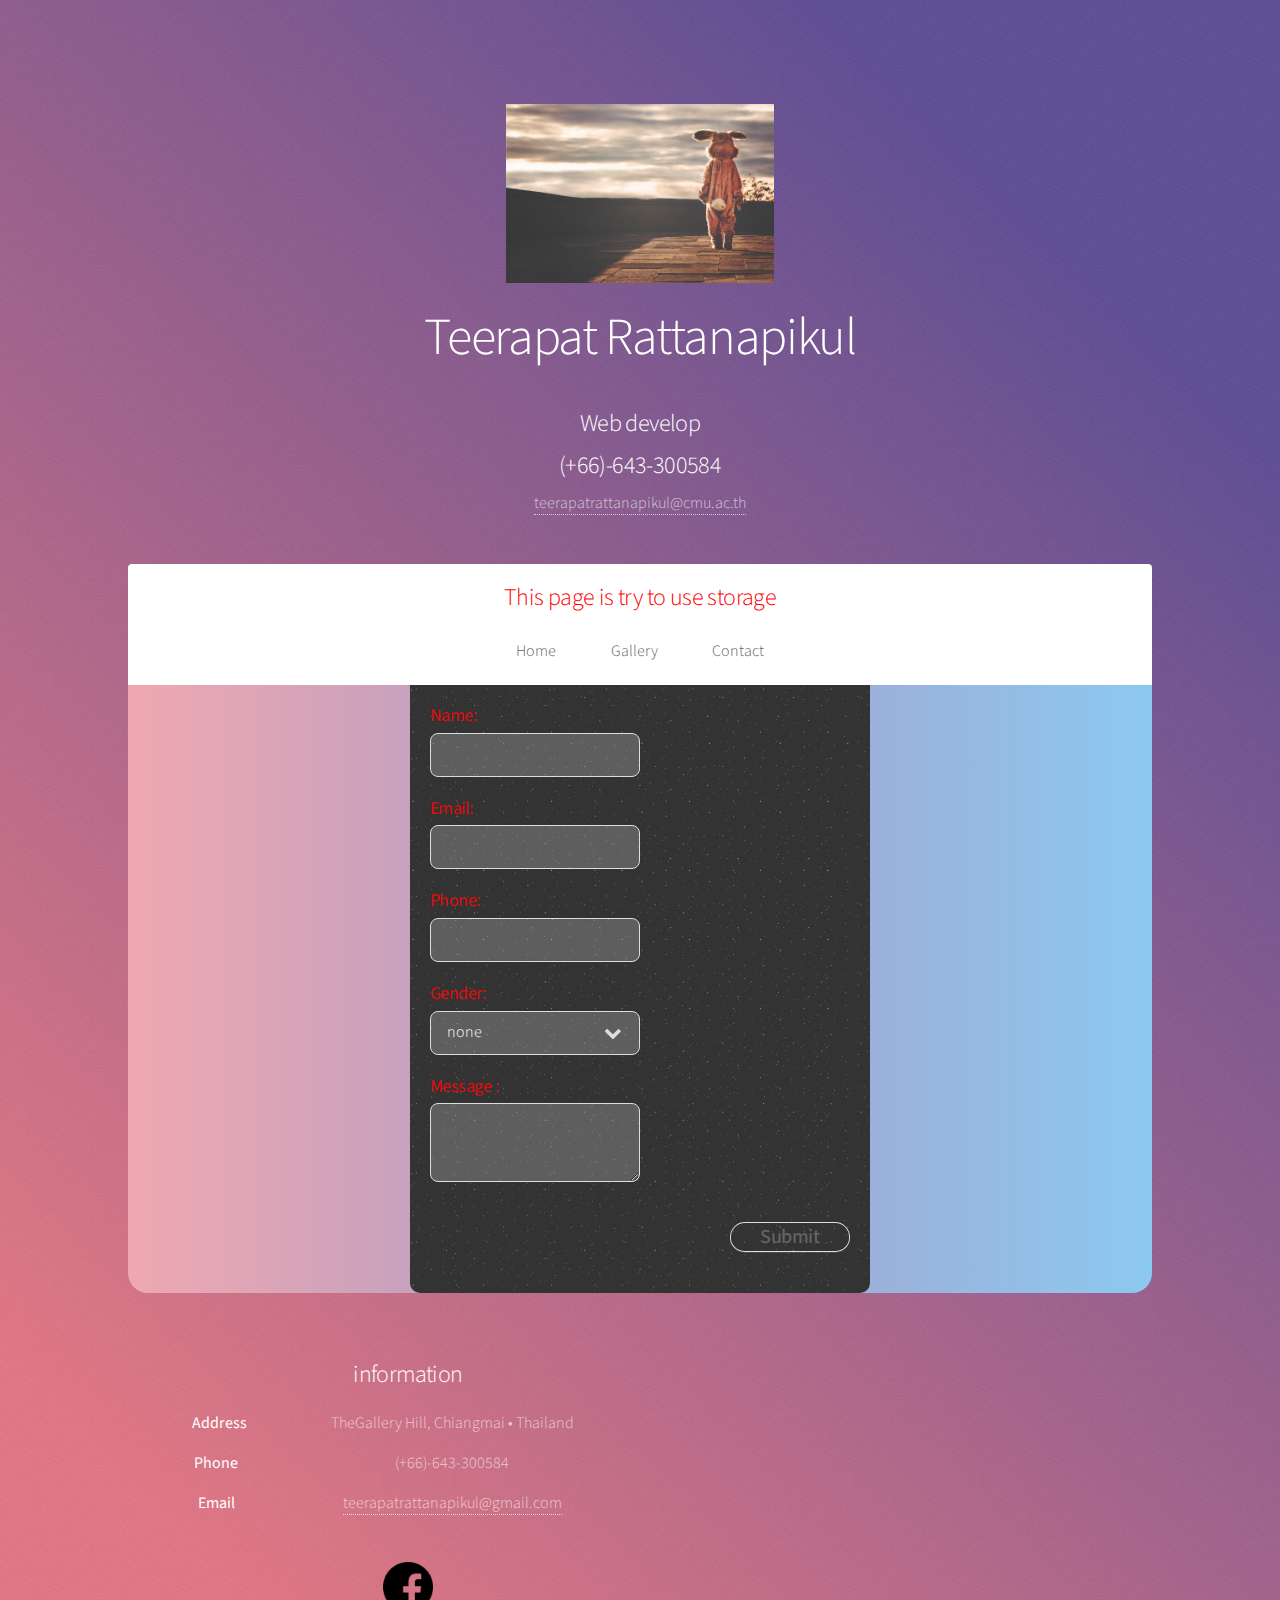
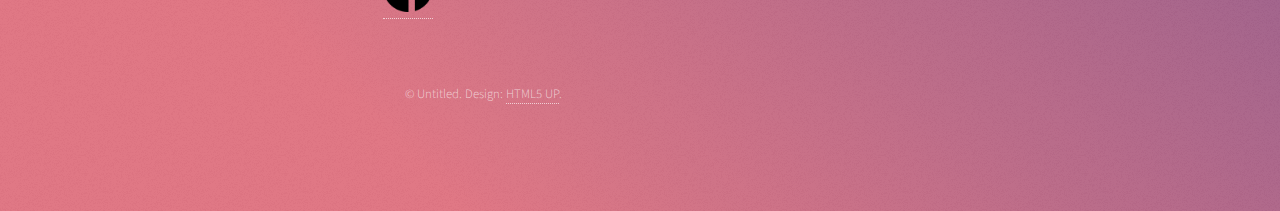
==== commit a093b4c5: "update information" ====
--- a/contact.html
+++ b/contact.html
@@ -20,7 +20,6 @@
 
 	<!-- Wrapper -->
 	<div id="wrapper">
-
 		<!-- Header -->
 		<header id="header" class="alt">
 			<span class="logo"><img src="images/toon.jpg" width="30%" height="30%" alt="" /></span>
@@ -33,6 +32,7 @@
 
 		<!-- Nav -->
 		<nav id="nav">
+			<h2 style="text-align: center;color: red;">This page is try to use storage </h2>
 			<ul>
 				<li><a href="index.html">Home</a></li>
 				<li><a href="gallery1.html">Gallery</a></li>
@@ -70,21 +70,15 @@
 				<h2>information</h2>
 				<dl class="alt">
 					<dt>Address</dt>
-					<dd>A214 &bull; TheGallery Hill, Chiangmai &bull; Thailand</dd>
+					<dd>TheGallery Hill, Chiangmai &bull; Thailand</dd>
 					<dt>Phone</dt>
 					<dd>(+66)-643-300584</dd>
 					<dt>Email</dt>
-					<dd><a href="#">teerapatrattanapikul@cmu.ac.th</a></dd>
+					<dd><a>teerapatrattanapikul@gmail.com</a></dd>
 				</dl>
 				<ul class="icons">
-					<a href="https://www.youtube.com/channel/UCAECsRshHIzHVq1woI61bJw?view_as=subscriber">
-						<img src="images/youtube.png" width="50" height="50">
-					</a>
 					<a href="https://www.facebook.com/teerapat.rattanapikun">
 						<img src="images/facebook.png" width="50" height="50">
-					</a>
-					<a href="https://www.instagram.com/porteerpat_ss">
-						<img src="images/instagram.png" width="50" height="50">
 					</a>
 				</ul>
 			</section>
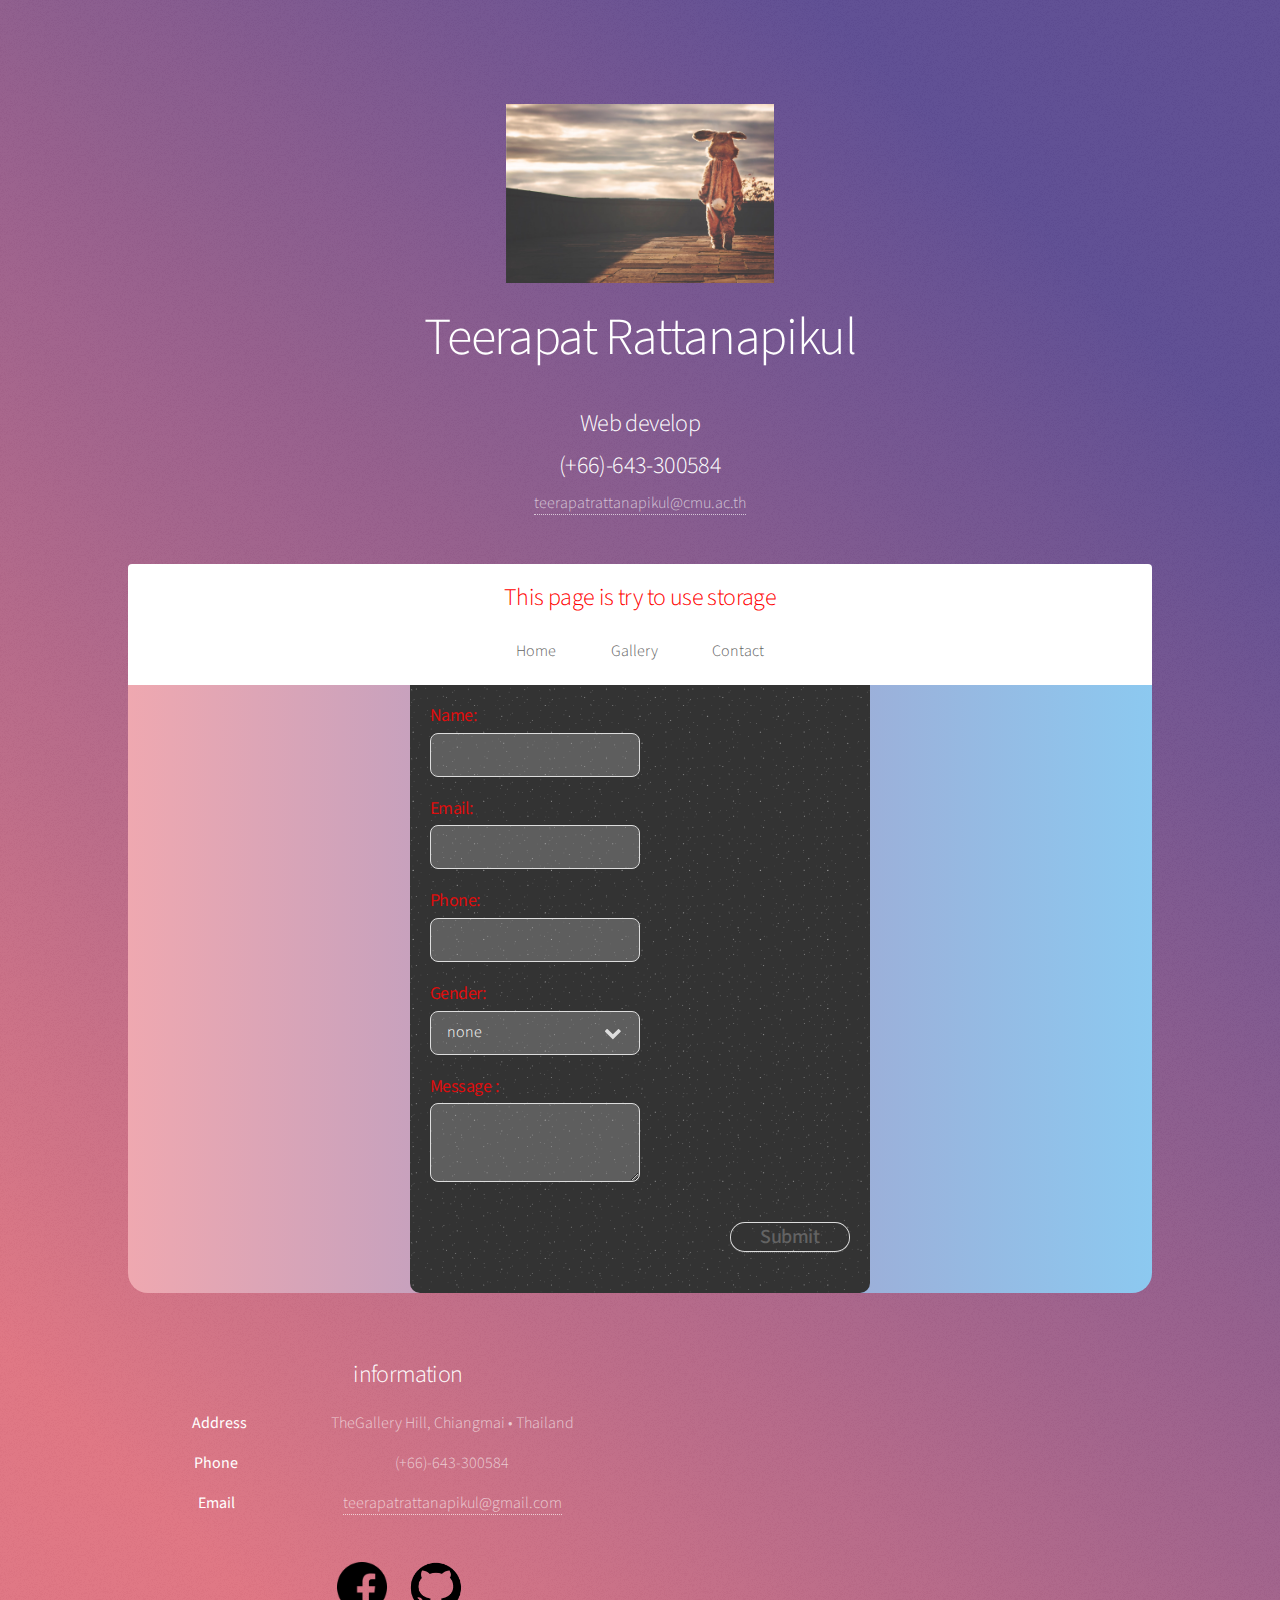
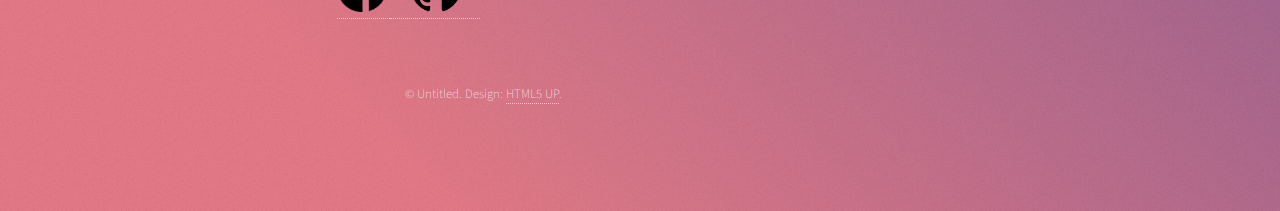
==== commit 1cb833b1: "change imformation" ====
--- a/contact.html
+++ b/contact.html
@@ -80,6 +80,9 @@
 					<a href="https://www.facebook.com/teerapat.rattanapikun">
 						<img src="images/facebook.png" width="50" height="50">
 					</a>
+					<a  href="https://github.com/teerapat-rattanapikul">
+						<img  src="images/github.png" width="90" height="50">
+					</a>
 				</ul>
 			</section>
 			<p class="copyright">&copy; Untitled. Design: <a href="https://html5up.net">HTML5 UP</a>.</p>
